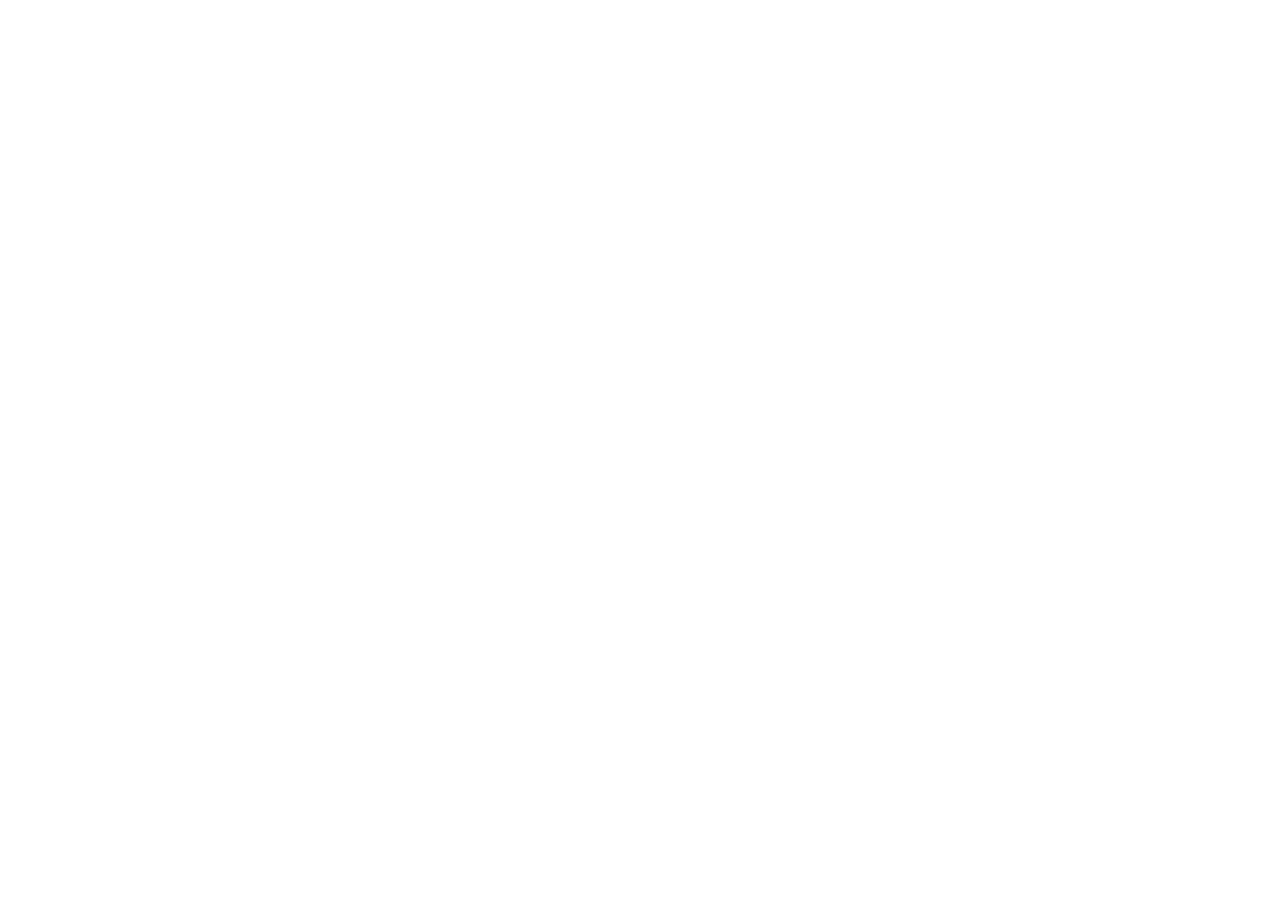
==== proyecto_final/index.html @ e1c18ceb "Se agregan archivos de estructura base" ====
<!DOCTYPE html>
<html lang="en">
<head>
    <meta charset="UTF-8">
    <meta http-equiv="X-UA-Compatible" content="IE=edge">
    <meta name="viewport" content="width=device-width, initial-scale=1.0">
    <title>Ecommerce - Inicio</title>
    <link rel="preconnect" href="https://fonts.googleapis.com">
    <link rel="preconnect" href="https://fonts.gstatic.com" crossorigin>
</head>
<body>
</body>
</html>
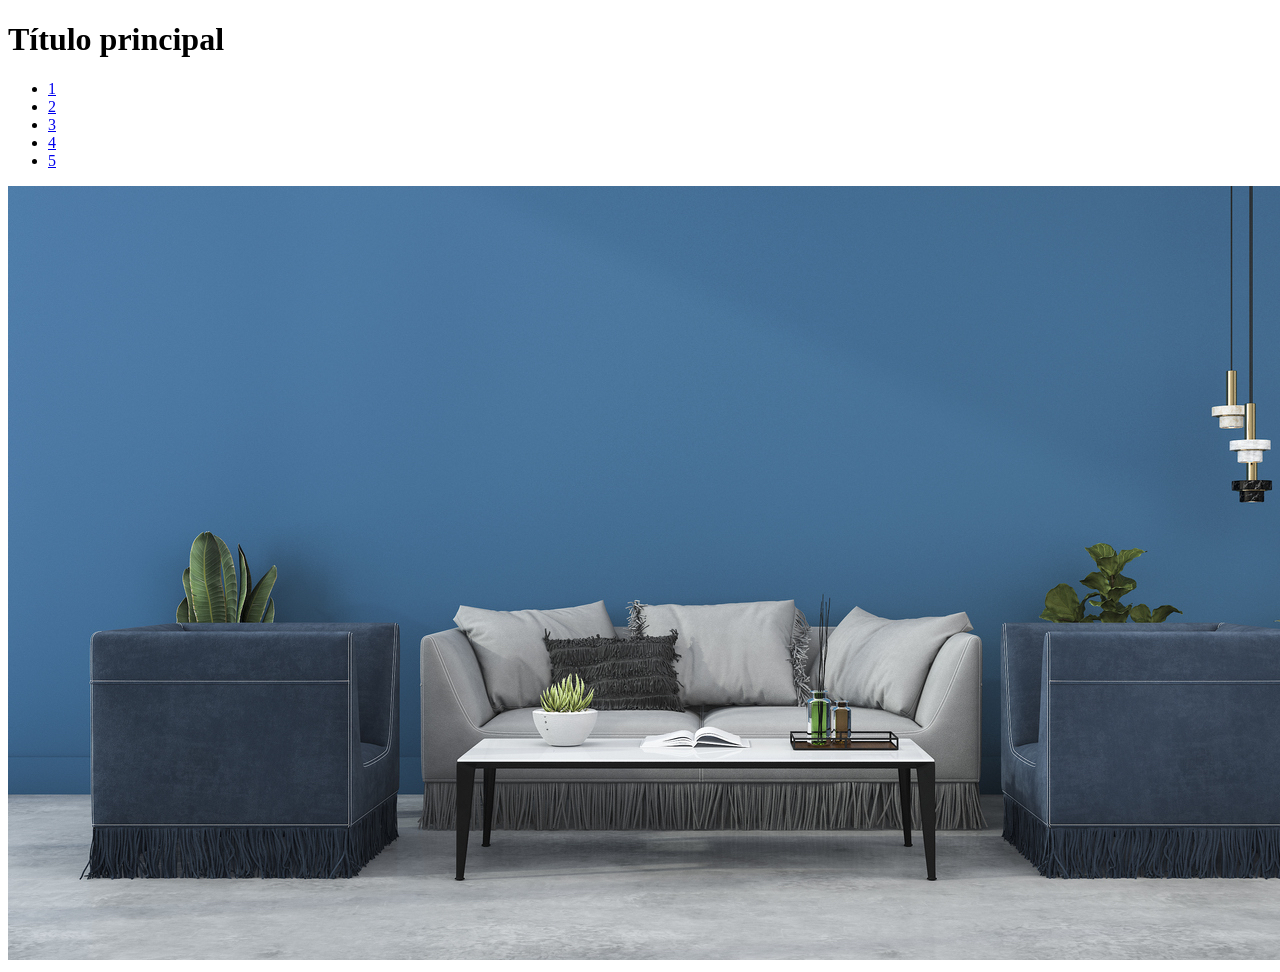
==== commit 852883ee: "Primeras secciones del HTML" ====
--- a/proyecto_final/index.html
+++ b/proyecto_final/index.html
@@ -1,13 +1,30 @@
 <!DOCTYPE html>
 <html lang="en">
-<head>
-    <meta charset="UTF-8">
-    <meta http-equiv="X-UA-Compatible" content="IE=edge">
-    <meta name="viewport" content="width=device-width, initial-scale=1.0">
-    <title>Ecommerce - Inicio</title>
-    <link rel="preconnect" href="https://fonts.googleapis.com">
-    <link rel="preconnect" href="https://fonts.gstatic.com" crossorigin>
-</head>
-<body>
-</body>
+    <head>
+        <meta charset="UTF-8">
+        <meta http-equiv="X-UA-Compatible" content="IE=edge">
+        <meta name="viewport" content="width=device-width, initial-scale=1.0">
+        <title>Ecommerce - Inicio</title>
+        <link rel="preconnect" href="https://fonts.googleapis.com">
+        <link rel="preconnect" href="https://fonts.gstatic.com" crossorigin>
+    </head>
+    <body>
+        <header>
+            <h1>Título principal</h1>
+        </header>
+
+        <nav>
+            <ul>
+                <li><a href="#">1</a></li>
+                <li><a href="#">2</a></li>
+                <li><a href="#">3</a></li>
+                <li><a href="#">4</a></li>
+                <li><a href="#">5</a></li>
+            </ul>
+        </nav>
+
+        <section>
+            <img src="images/principal.jpg" alt="Imagen principal">
+        </section>
+    </body>
 </html>
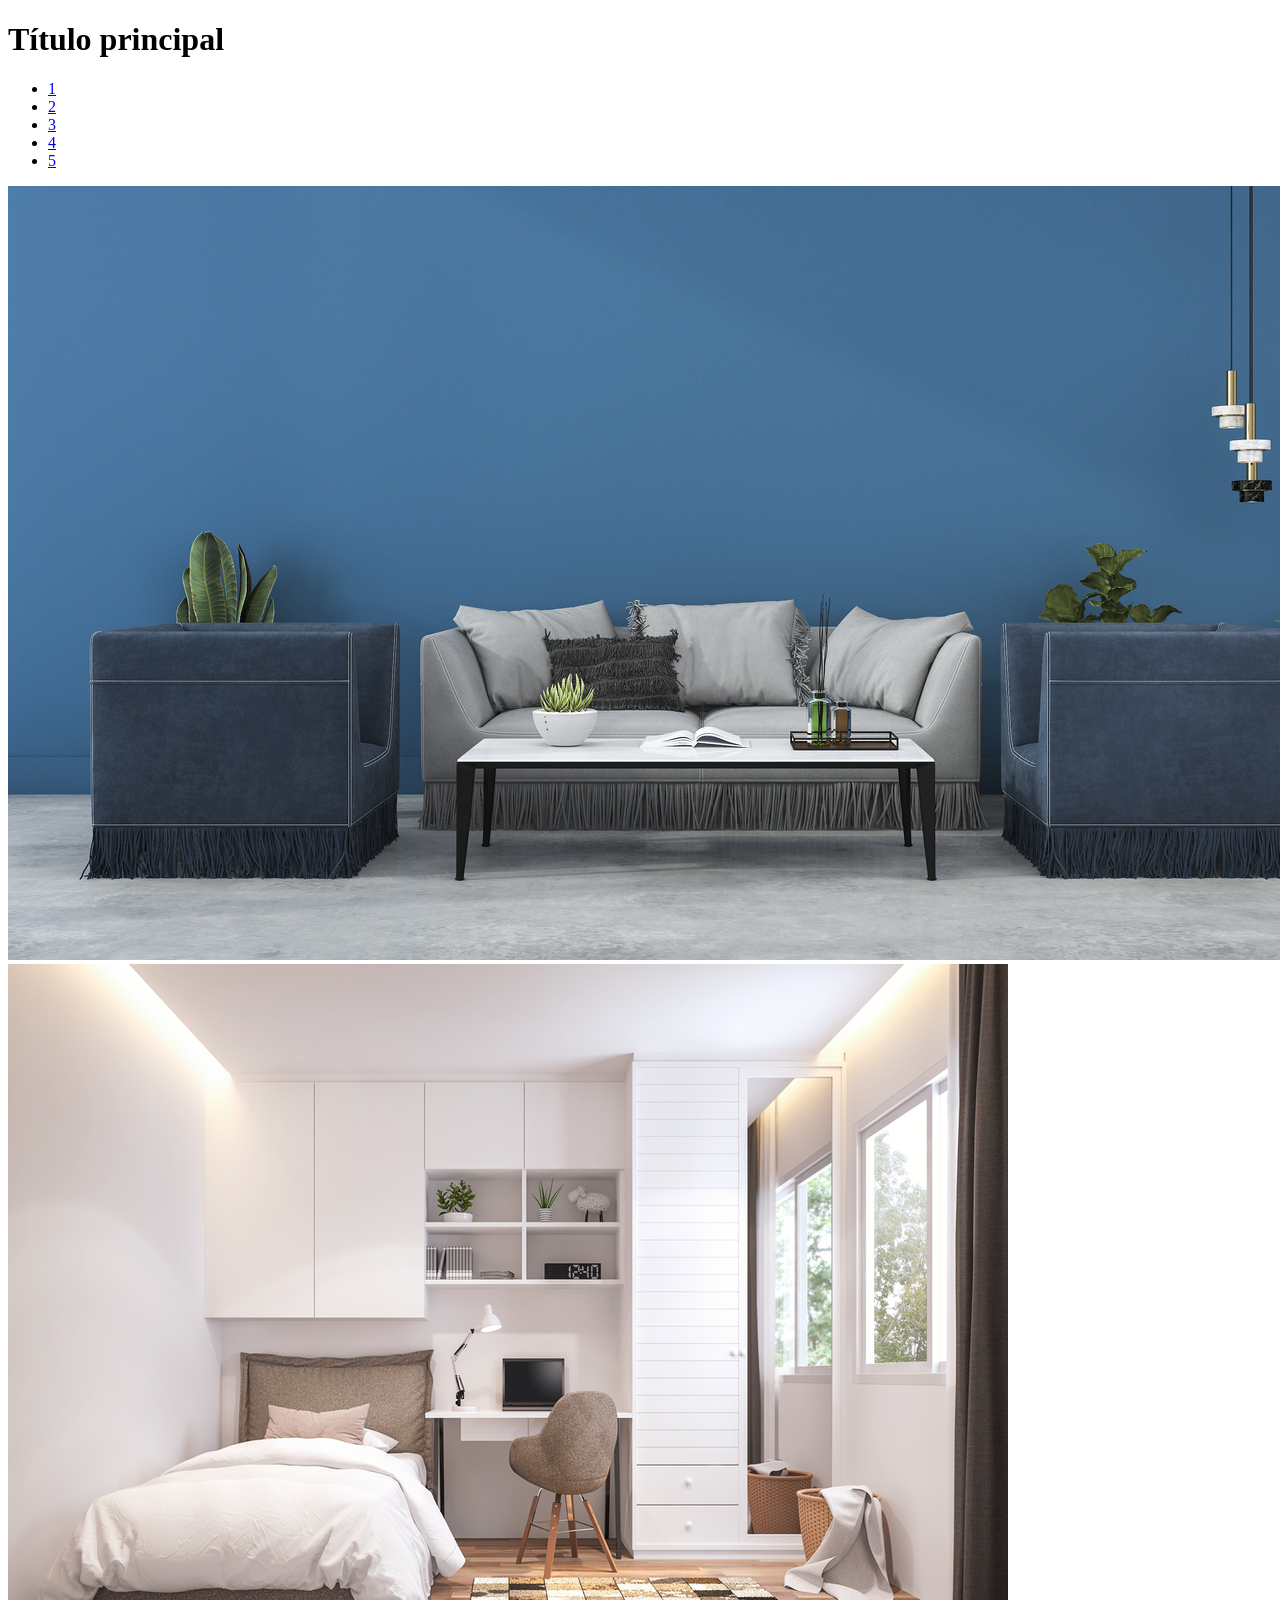
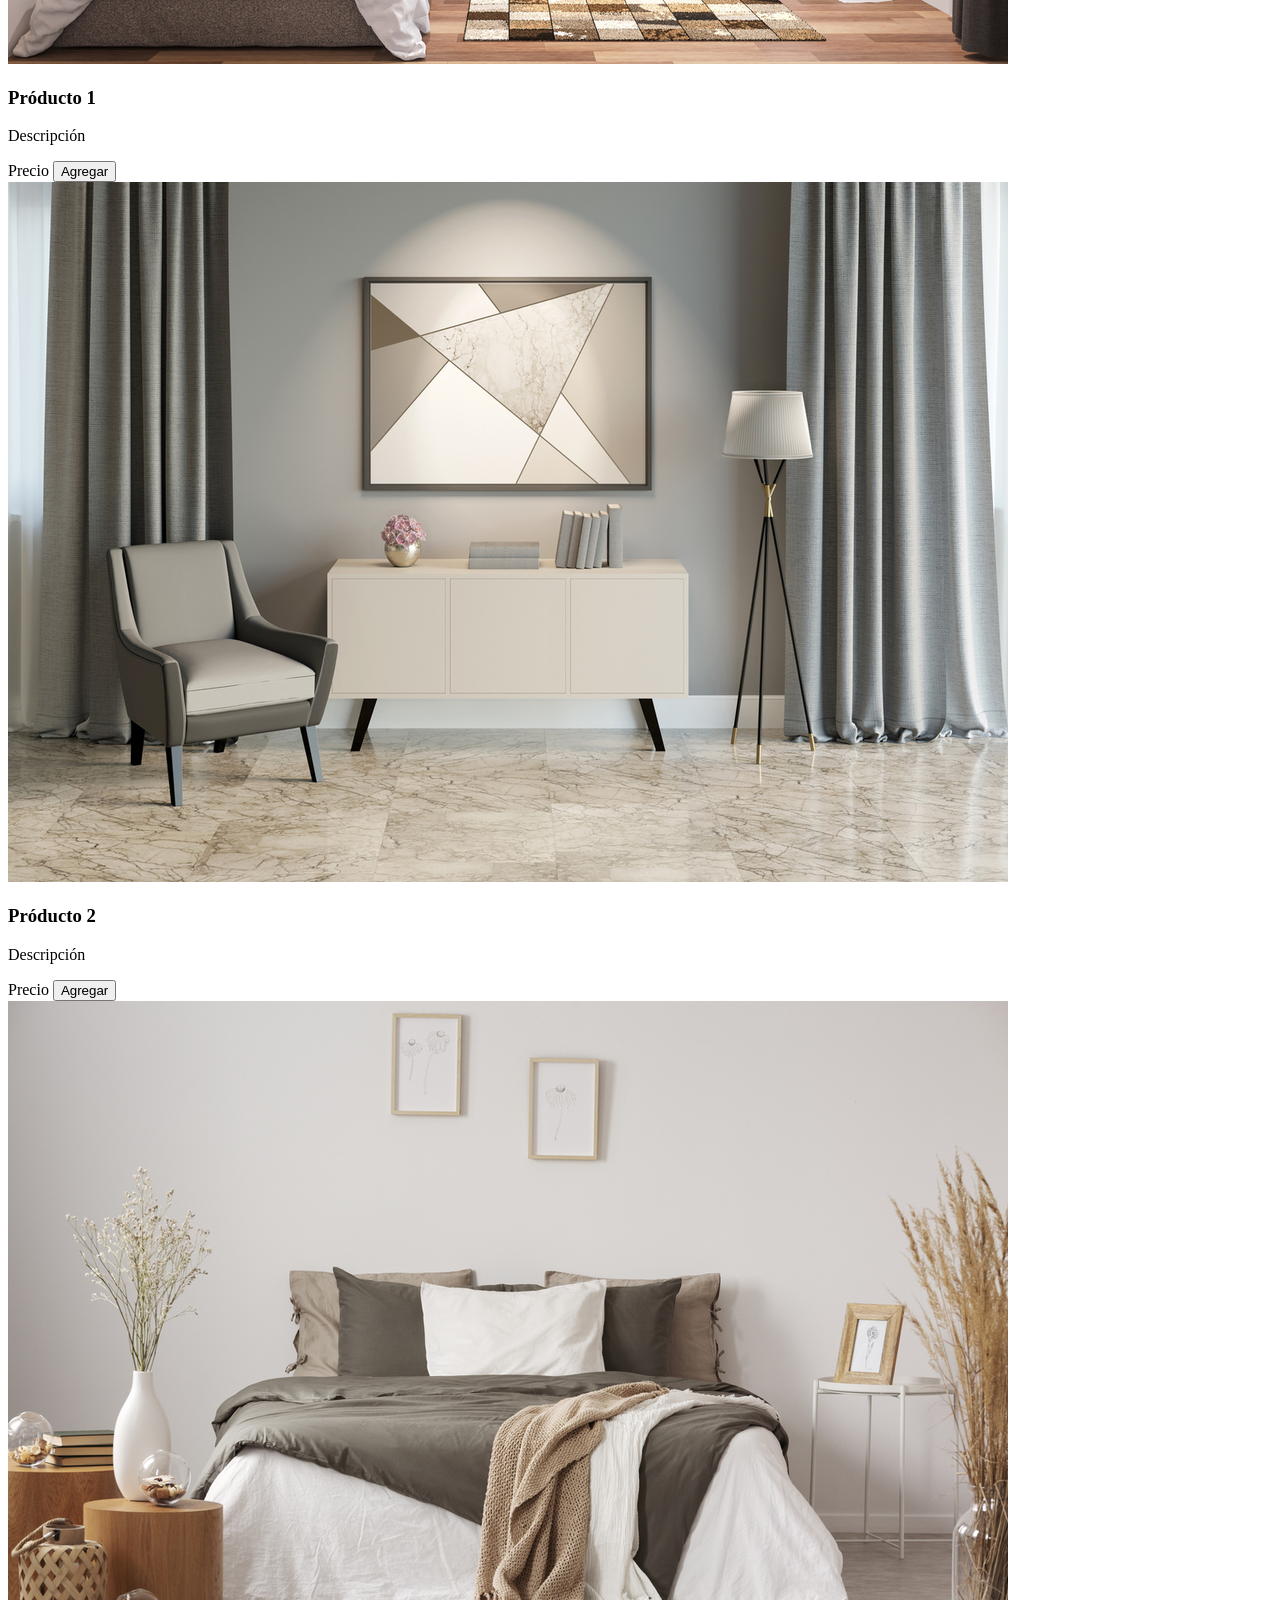
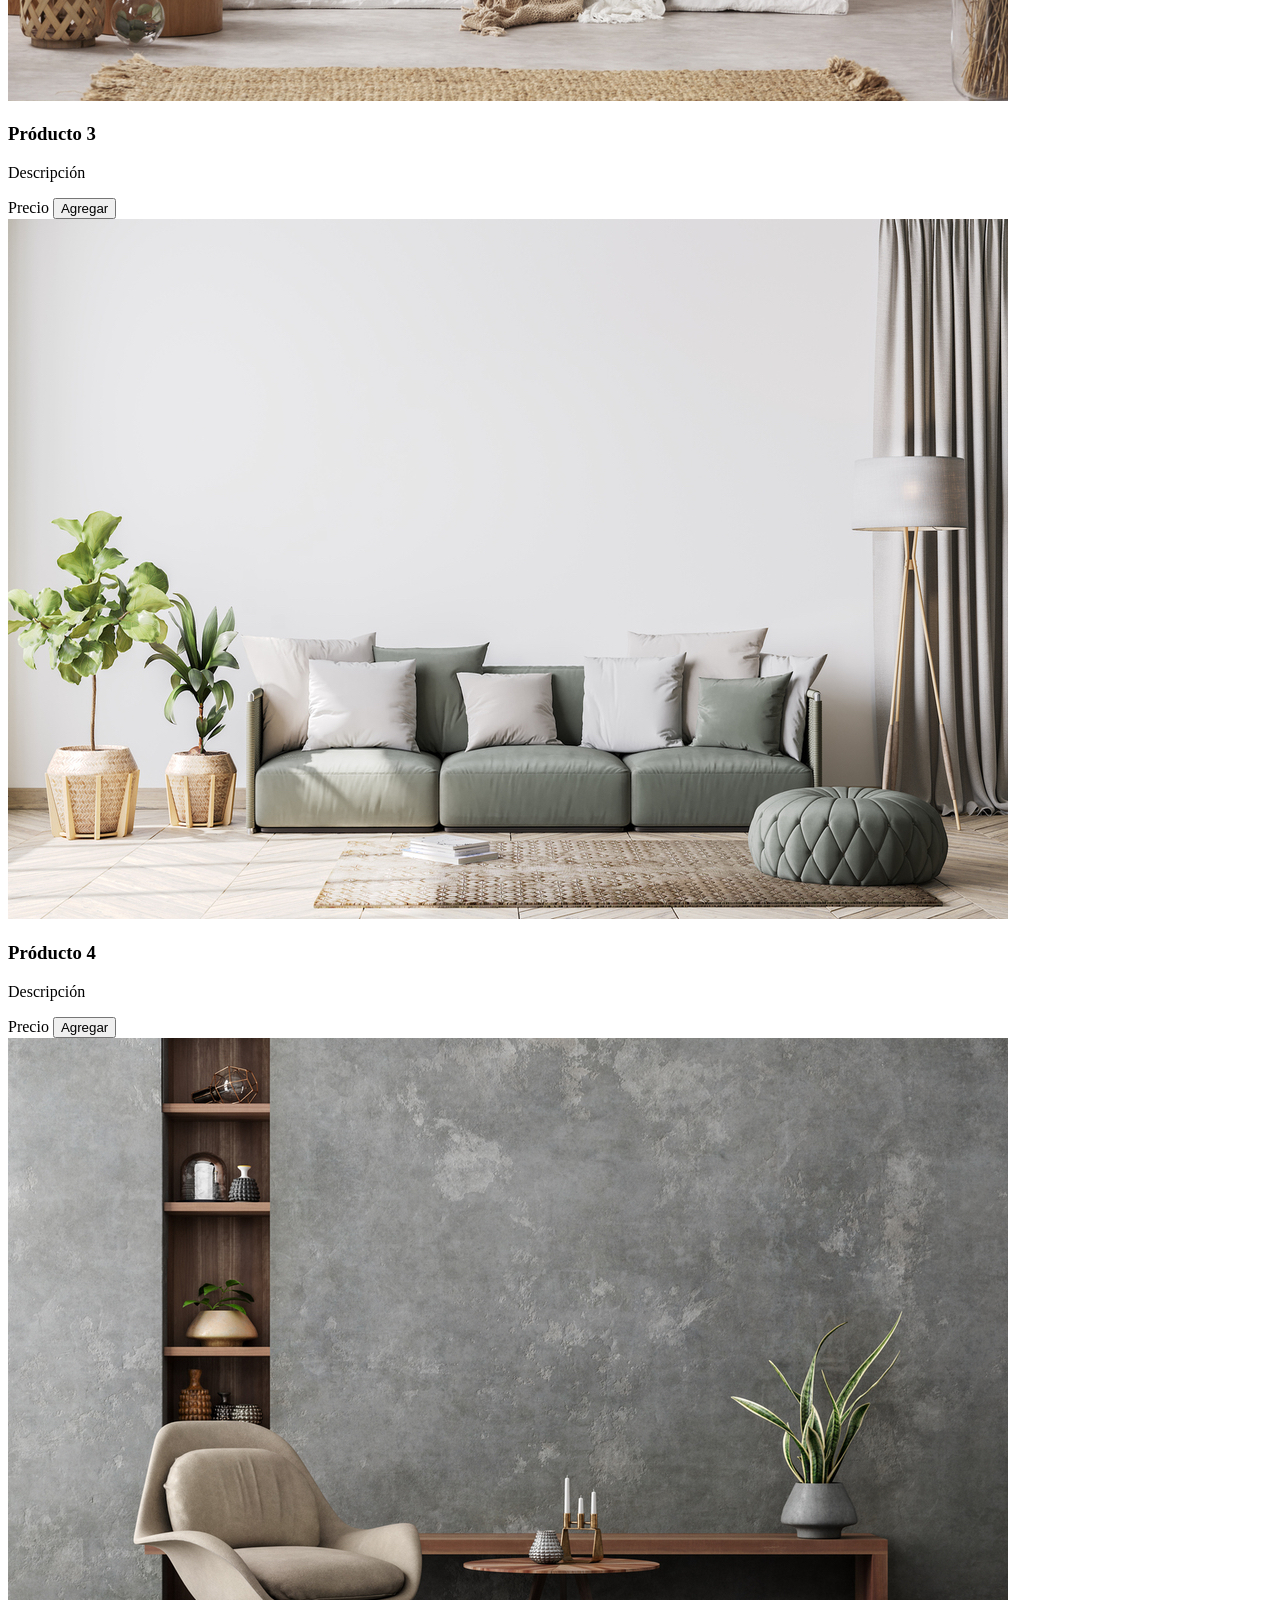
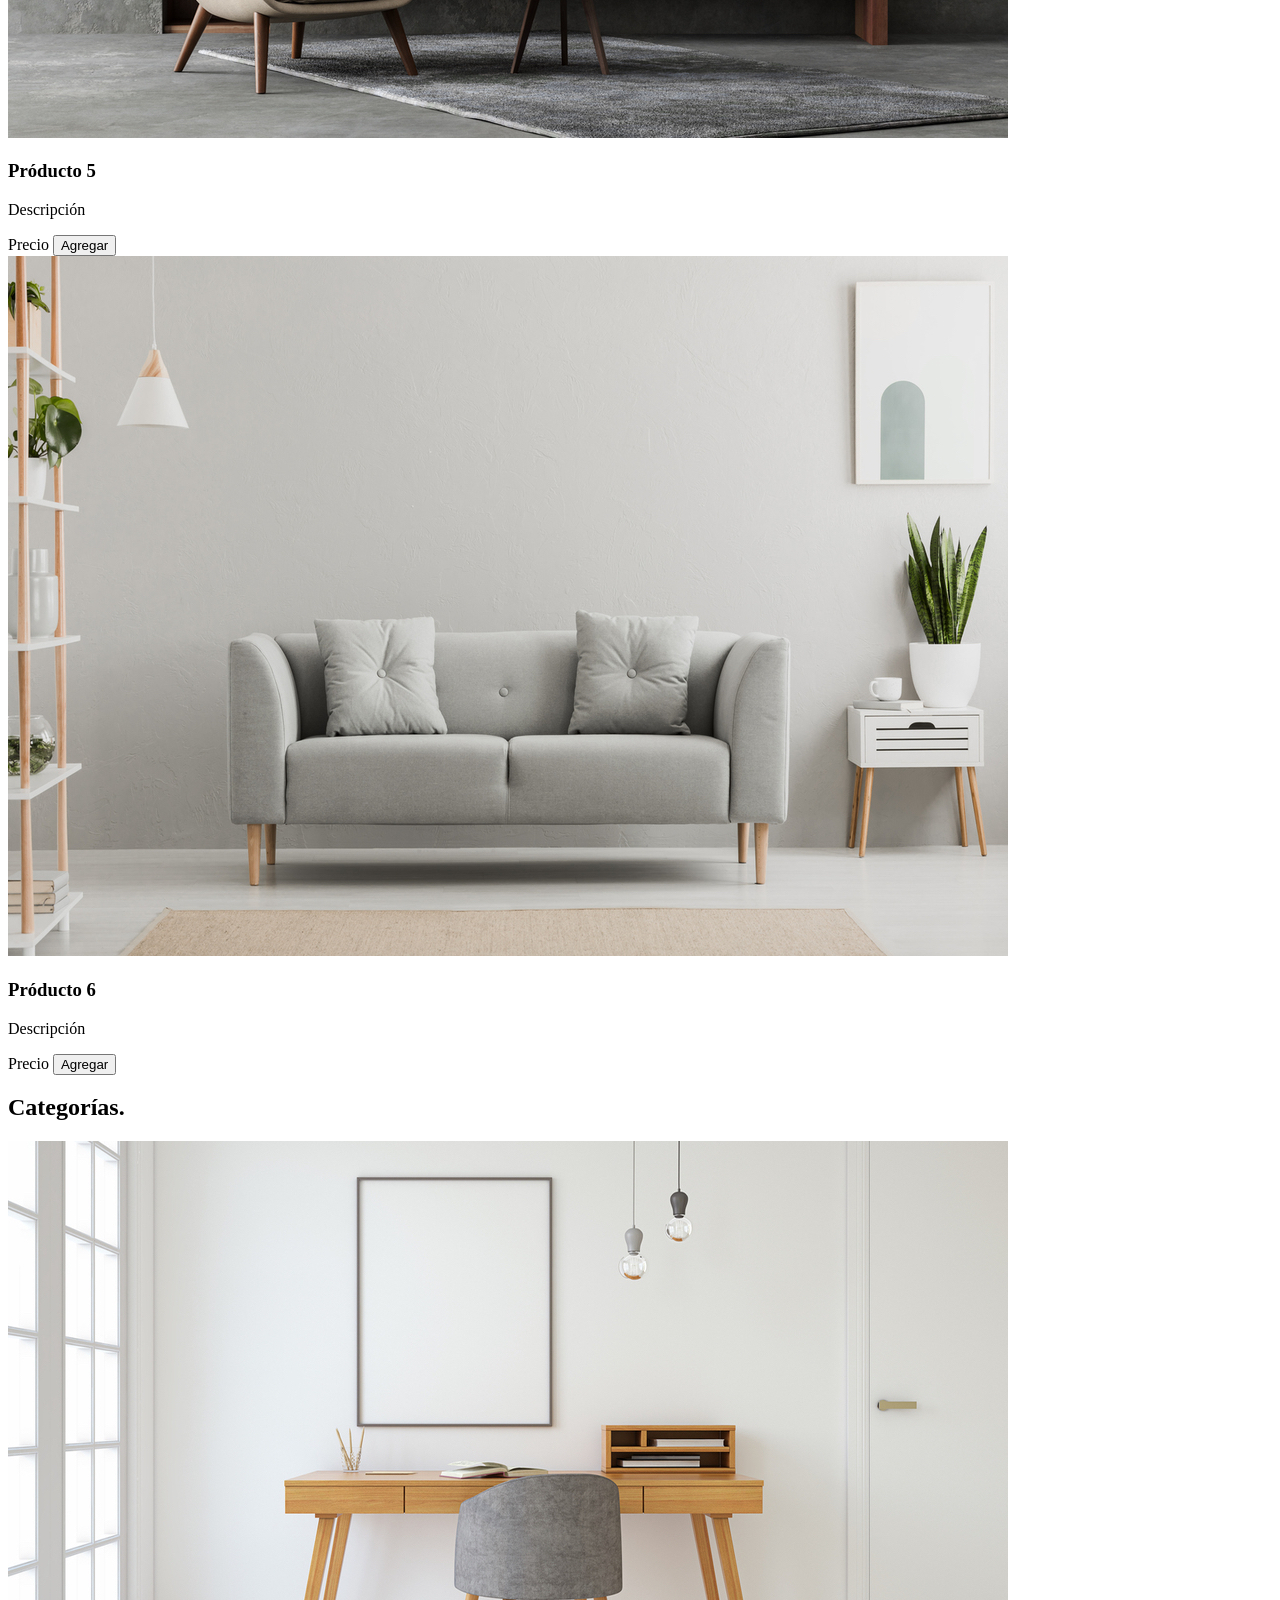
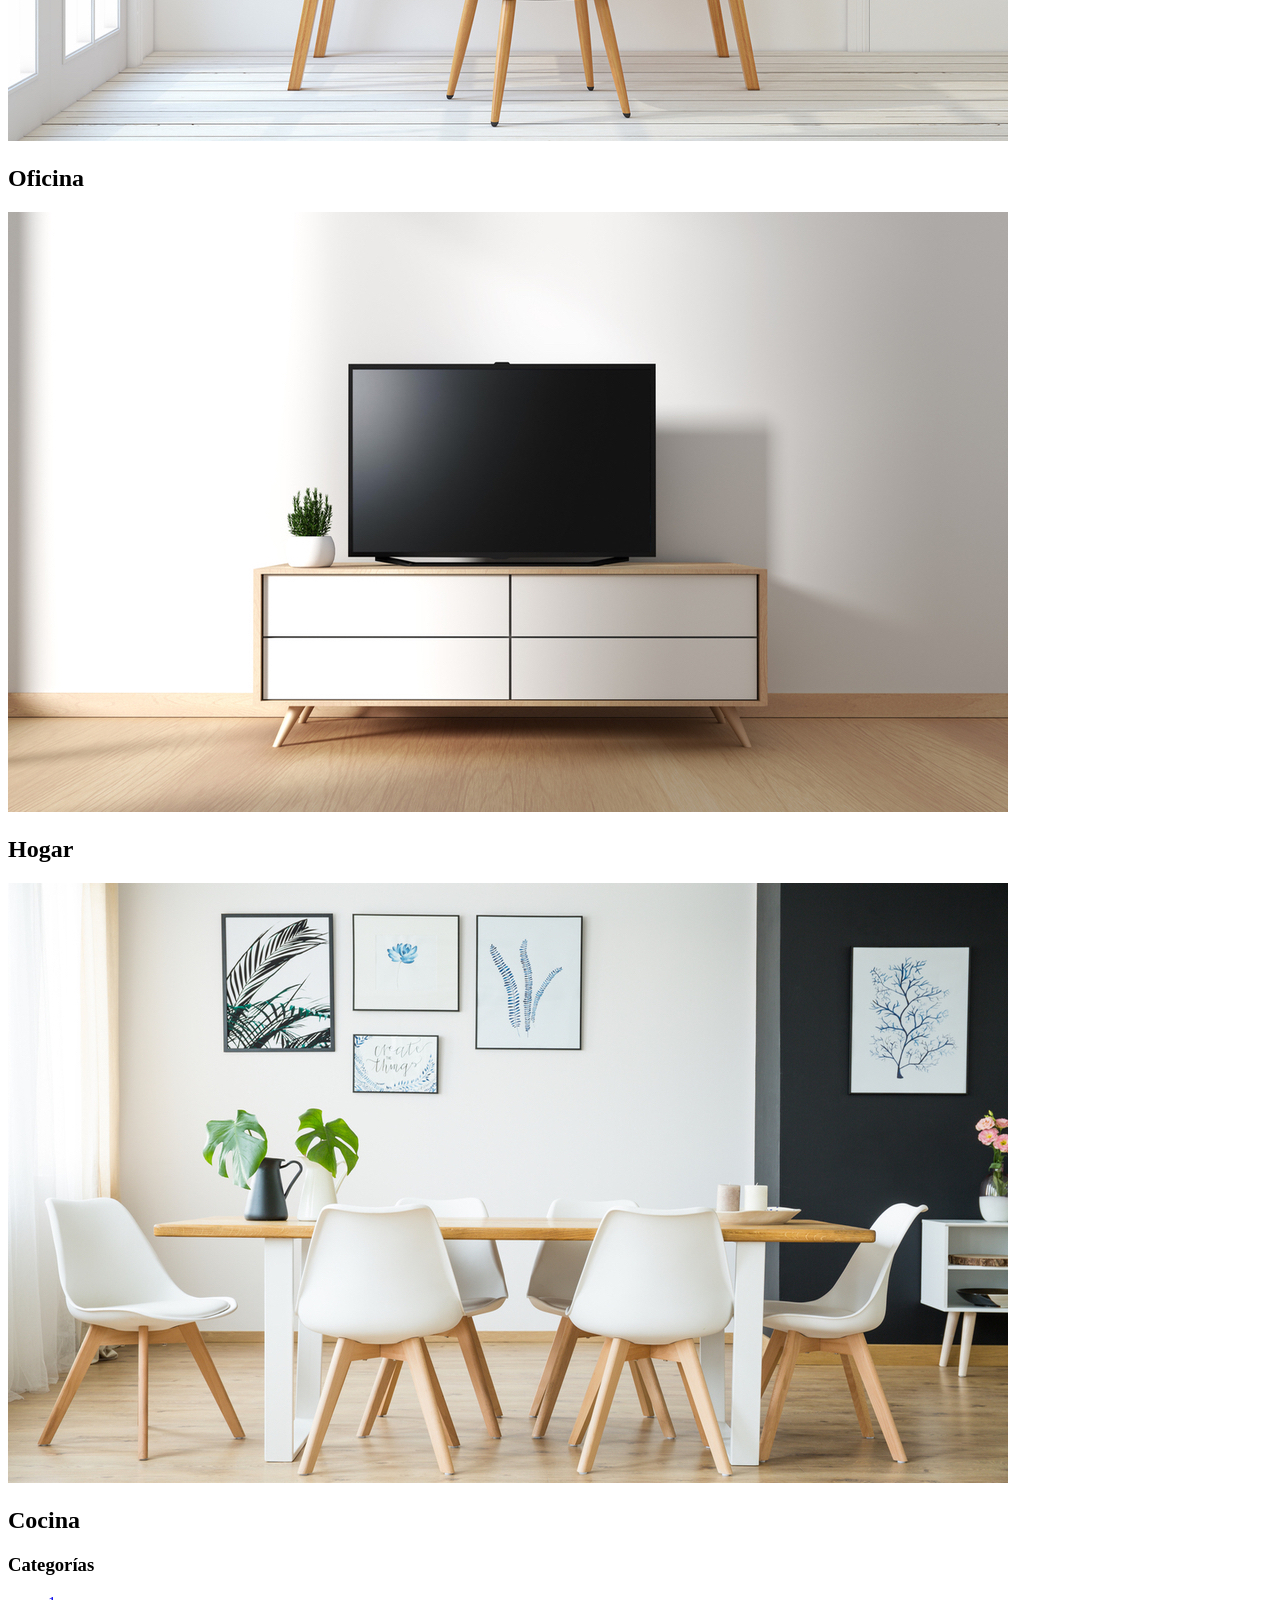
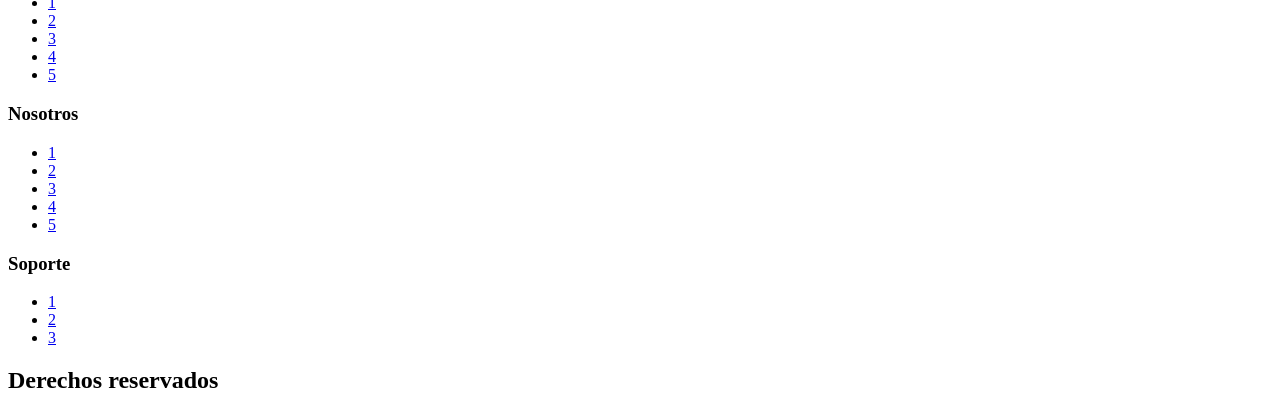
==== commit 43908cc2: "Se avanza con la estructura HTML del sitio, sin incluir copys ni links funcionales" ====
--- a/proyecto_final/index.html
+++ b/proyecto_final/index.html
@@ -1,30 +1,173 @@
-<!DOCTYPE html>
+<!doctype html>
 <html lang="en">
-    <head>
-        <meta charset="UTF-8">
-        <meta http-equiv="X-UA-Compatible" content="IE=edge">
-        <meta name="viewport" content="width=device-width, initial-scale=1.0">
-        <title>Ecommerce - Inicio</title>
-        <link rel="preconnect" href="https://fonts.googleapis.com">
-        <link rel="preconnect" href="https://fonts.gstatic.com" crossorigin>
-    </head>
-    <body>
-        <header>
-            <h1>Título principal</h1>
-        </header>
+  <head>
+    <meta charset="UTF-8" />
+    <meta http-equiv="X-UA-Compatible" content="IE=edge" />
+    <meta name="viewport" content="width=device-width, initial-scale=1.0" />
+    <title>Ecommerce - Inicio</title>
+    <link rel="preconnect" href="https://fonts.googleapis.com" />
+    <link rel="preconnect" href="https://fonts.gstatic.com" crossorigin />
 
-        <nav>
-            <ul>
-                <li><a href="#">1</a></li>
-                <li><a href="#">2</a></li>
-                <li><a href="#">3</a></li>
-                <li><a href="#">4</a></li>
-                <li><a href="#">5</a></li>
-            </ul>
-        </nav>
+    <link rel="stylesheet" href="css/app.css">
+  </head>
+  <body>
+    <header>
+      <h1>Título principal</h1>
+    </header>
 
+    <nav>
+      <ul>
+        <li><a href="#">1</a></li>
+        <li><a href="#">2</a></li>
+        <li><a href="#">3</a></li>
+        <li><a href="#">4</a></li>
+        <li><a href="#">5</a></li>
+      </ul>
+    </nav>
+
+    <section>
+      <img src="images/principal.jpg" alt="Imagen principal" />
+    </section>
+
+    <main>
+
+        <!--Primer producto-->
+
+      <section>
+        <article>
+          <div>
+            <img src="images/producto1.jpg" alt="Producto 1" />
+          </div>
+          <div>
+            <h3>Próducto 1</h3>
+            <p>Descripción</p>
+            <span>Precio</span>
+            <button>Agregar</button>
+          </div>
+        </article>
+      </section>
+
+      <!--Productos 2 y 3-->
+
+        <article>
+          <img src="images/producto2.jpg" alt="Producto 2" />
+          <div>
+            <h3>Próducto 2</h3>
+            <p>Descripción</p>
+            <span>Precio</span>
+            <button>Agregar</button>
+          </div>
+        </article>
+        <article>
+          <img src="images/producto3.jpg" alt="Producto 3" />
+          <div>
+            <h3>Próducto 3</h3>
+            <p>Descripción</p>
+            <span>Precio</span>
+            <button>Agregar</button>
+          </div>
+        </article>
+      </section>
+
+      <!--Productos 4, 5 y 6-->
+
+      <section>
+        <article>
+          <img src="images/producto4.jpg" alt="Producto 4" />
+          <div>
+            <h3>Próducto 4</h3>
+            <p>Descripción</p>
+            <span>Precio</span>
+            <button>Agregar</button>
+          </div>
+        </article>
+        <article>
+          <img src="images/producto5.jpg" alt="Producto 5" />
+          <div>
+            <h3>Próducto 5</h3>
+            <p>Descripción</p>
+            <span>Precio</span>
+            <button>Agregar</button>
+          </div>
+        </article>
+        <article>
+          <img src="images/producto6.jpg" alt="Producto 6" />
+          <div>
+            <h3>Próducto 6</h3>
+            <p>Descripción</p>
+            <span>Precio</span>
+            <button>Agregar</button>
+          </div>
+        </article>
+      </section>
+
+      <h2>Categorías.</h2>
+
+      <section>
+        <article>
+          <div>
+            <img src="images/categoria1.jpg" alt="Imagen Oficina" />
+            <h2>Oficina</h2>
+          </div>
+        </article>
+        <article>
+          <div>
+            <img src="images/categoria2.jpg" alt="Imagen Hogar"/>
+            <h2>Hogar</h2>
+          </div>
+        </article>
+        <article>
+          <div>
+            <img src="images/categoria3.jpg" alt="Imagen Cocina" />
+            <h2>Cocina</h2>
+          </div>
+        </article>
+      </section>
+    </main>
+
+    <footer>
         <section>
-            <img src="images/principal.jpg" alt="Imagen principal">
+
+            <article>
+                <h3>Categorías</h3>
+                <nav>
+                    <ul>
+                        <li><a href="#">1</a></li>
+                        <li><a href="#">2</a></li>
+                        <li><a href="#">3</a></li>
+                        <li><a href="#">4</a></li>
+                        <li><a href="#">5</a></li>
+                    </ul>
+                </nav>
+            </article>
+
+            <article>
+                <h3>Nosotros</h3>
+                <nav>
+                    <ul>
+                        <li><a href="#">1</a></li>
+                        <li><a href="#">2</a></li>
+                        <li><a href="#">3</a></li>
+                        <li><a href="#">4</a></li>
+                        <li><a href="#">5</a></li>
+                    </ul>
+                </nav>
+            </article>
+
+            <article>
+                <h3>Soporte</h3>
+                <nav>
+                    <ul>
+                        <li><a href="#">1</a></li>
+                        <li><a href="#">2</a></li>
+                        <li><a href="#">3</a></li>
+                    </ul>
+                </nav>
+            </article>
         </section>
-    </body>
-</html>+        <section>
+            <h2>Derechos reservados</h2>
+        </section>
+    </footer>
+  </body>
+</html>
--- a/proyecto_final/css/app.css
+++ b/proyecto_final/css/app.css
@@ -0,0 +1,7 @@
+/*reglas generales*/
+
+/*Media Query*/
+
+/** Reescribir colores */
+
+/** Productos */
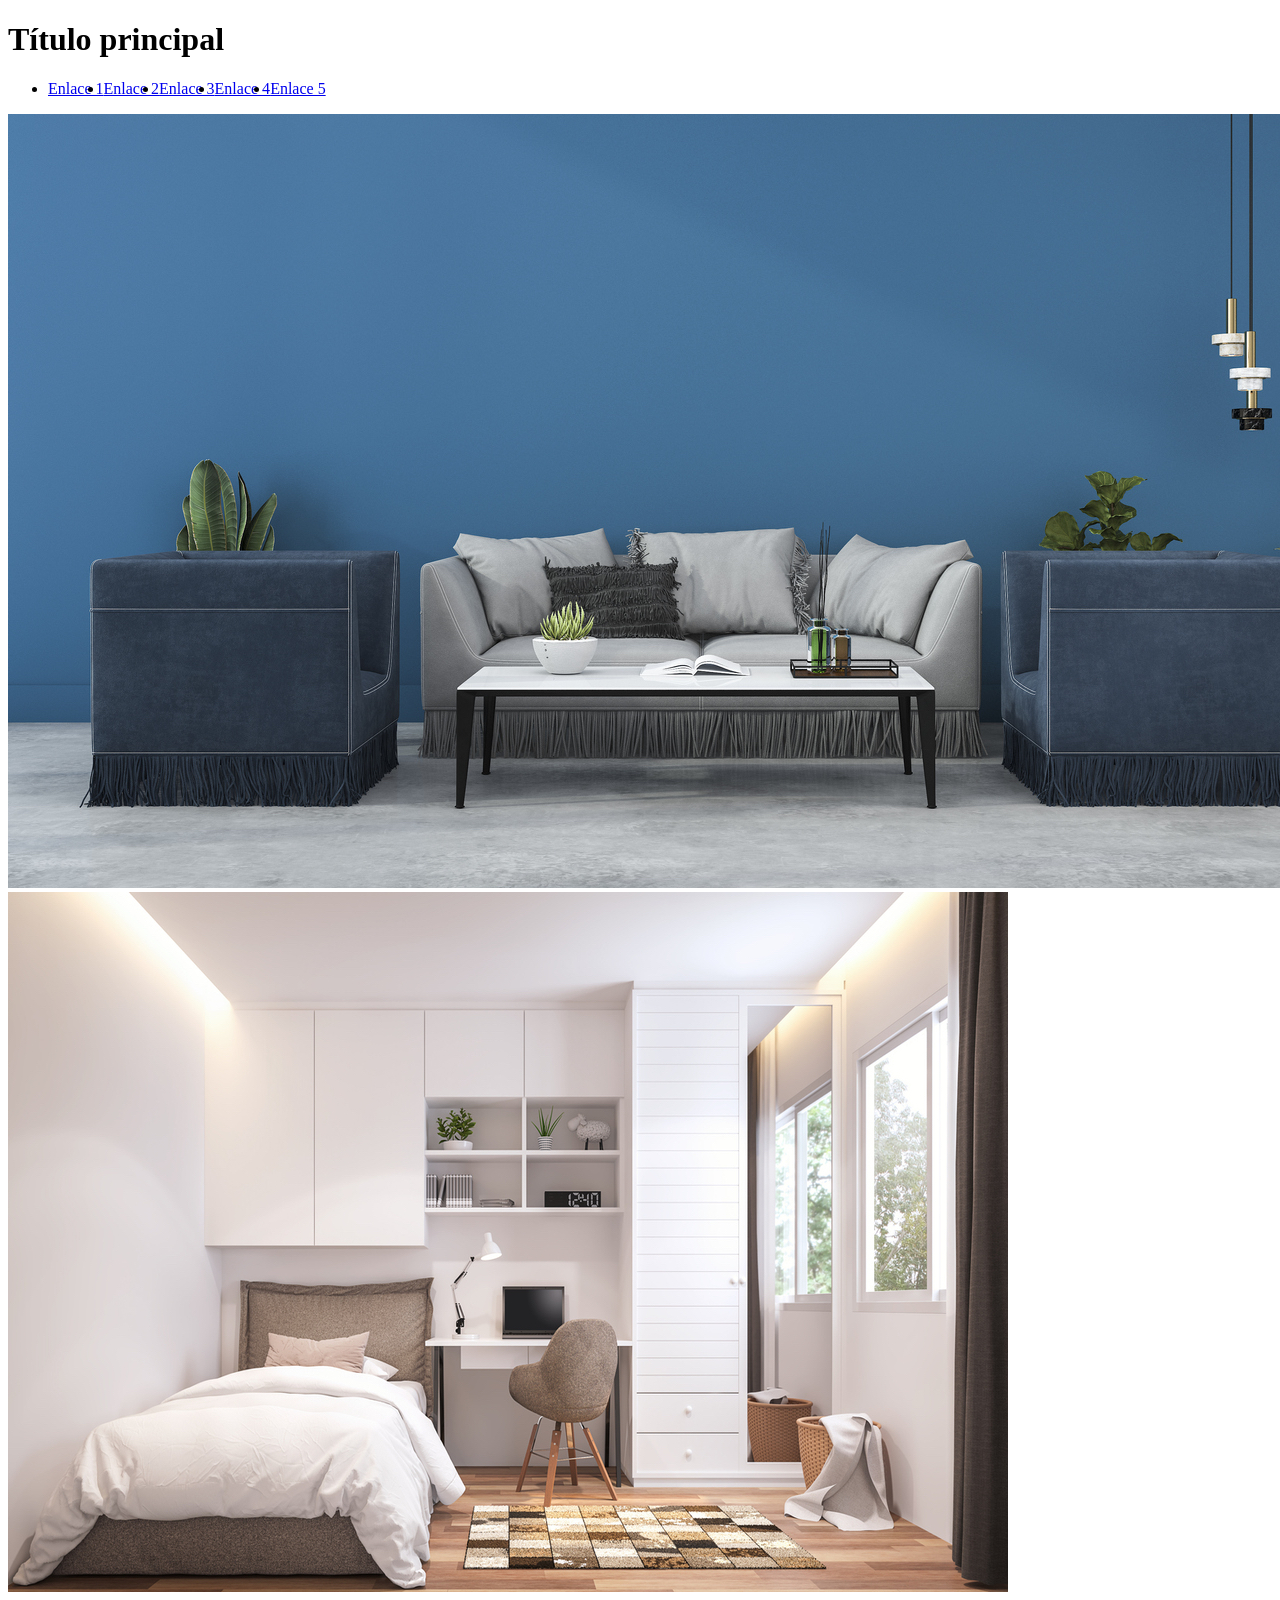
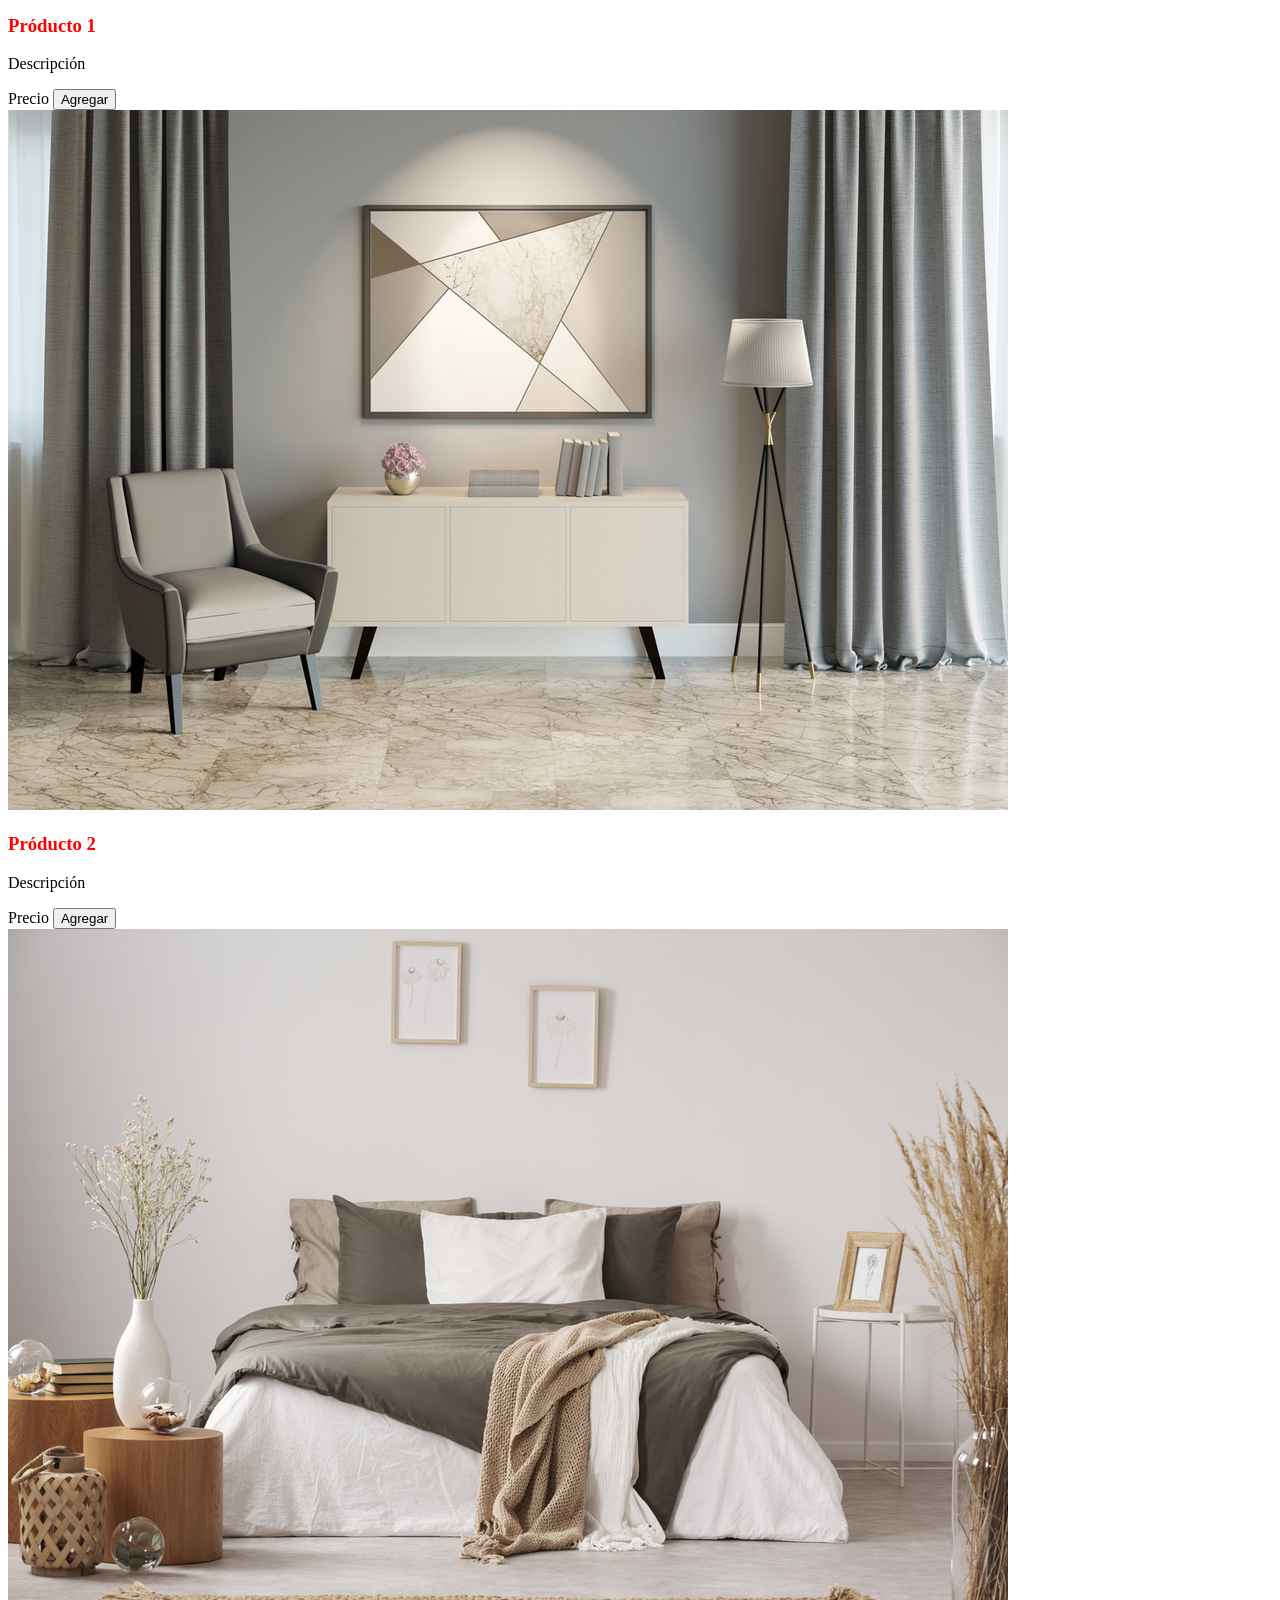
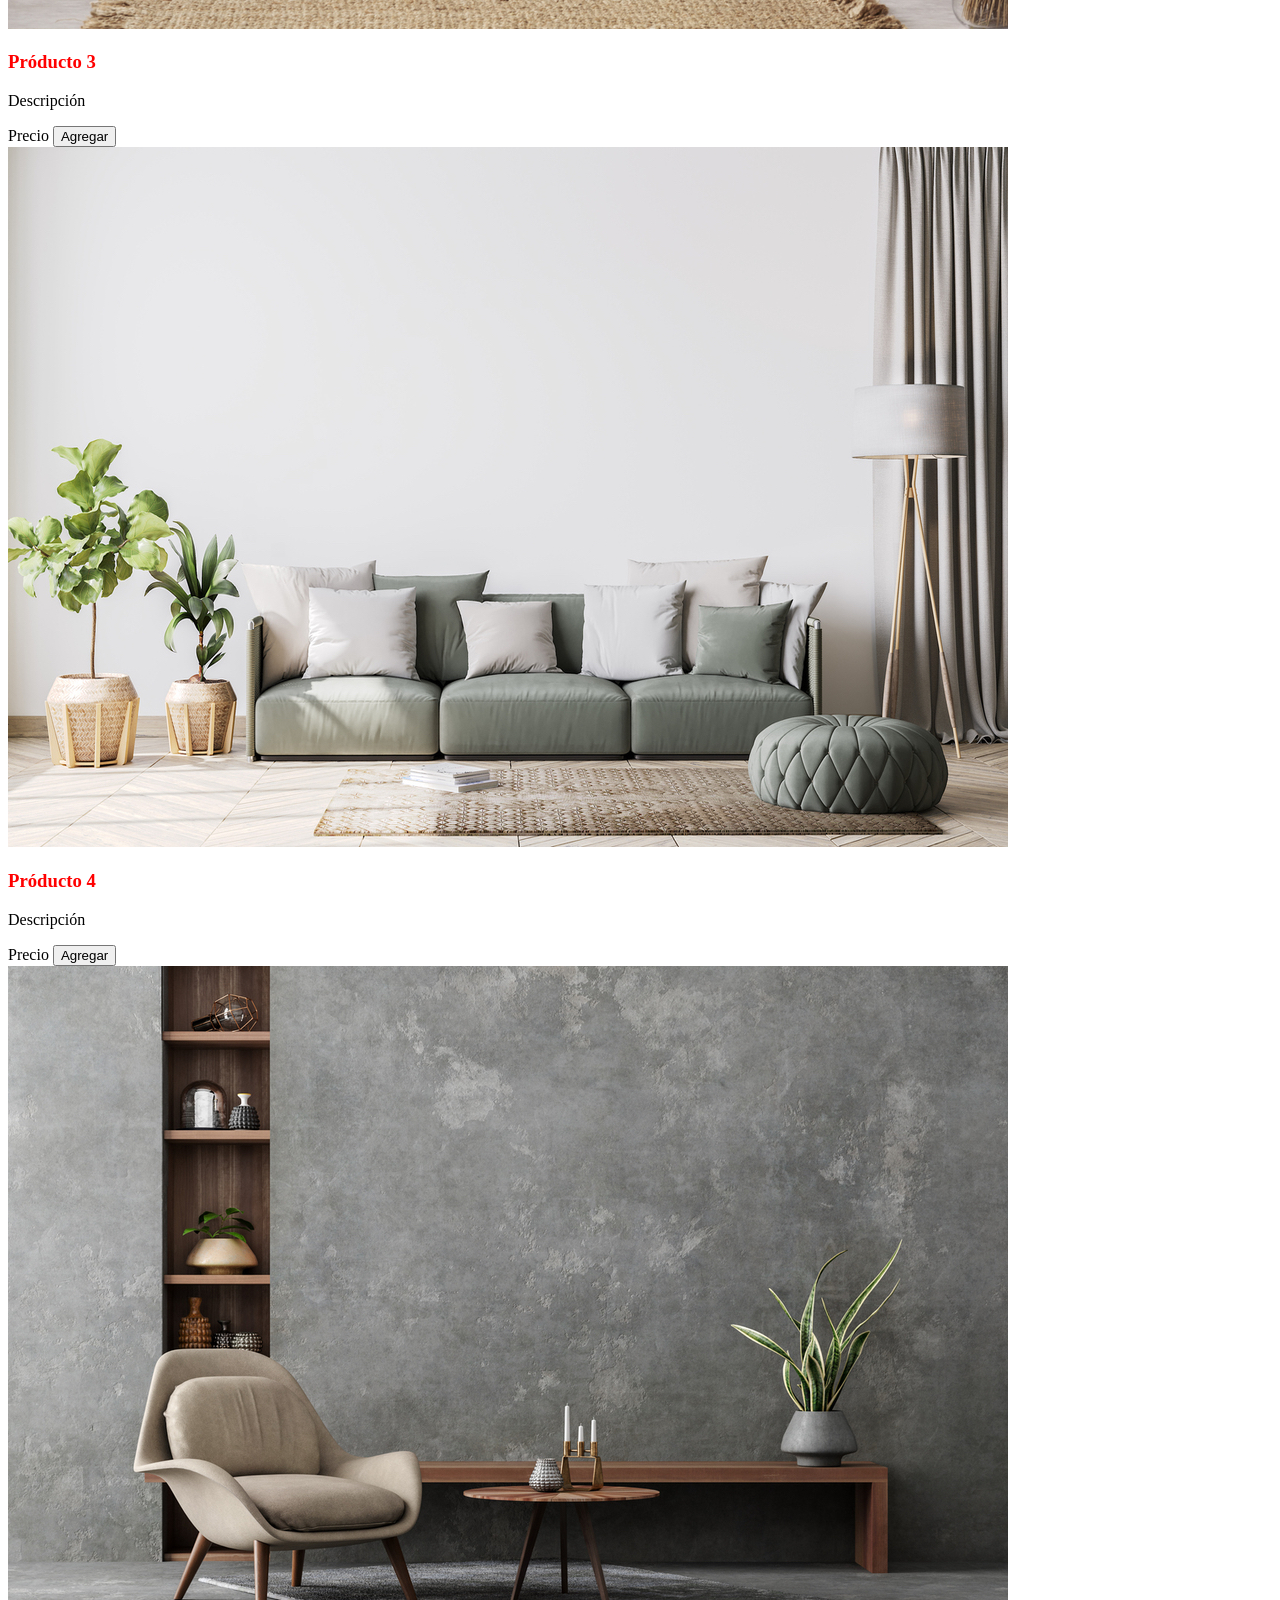
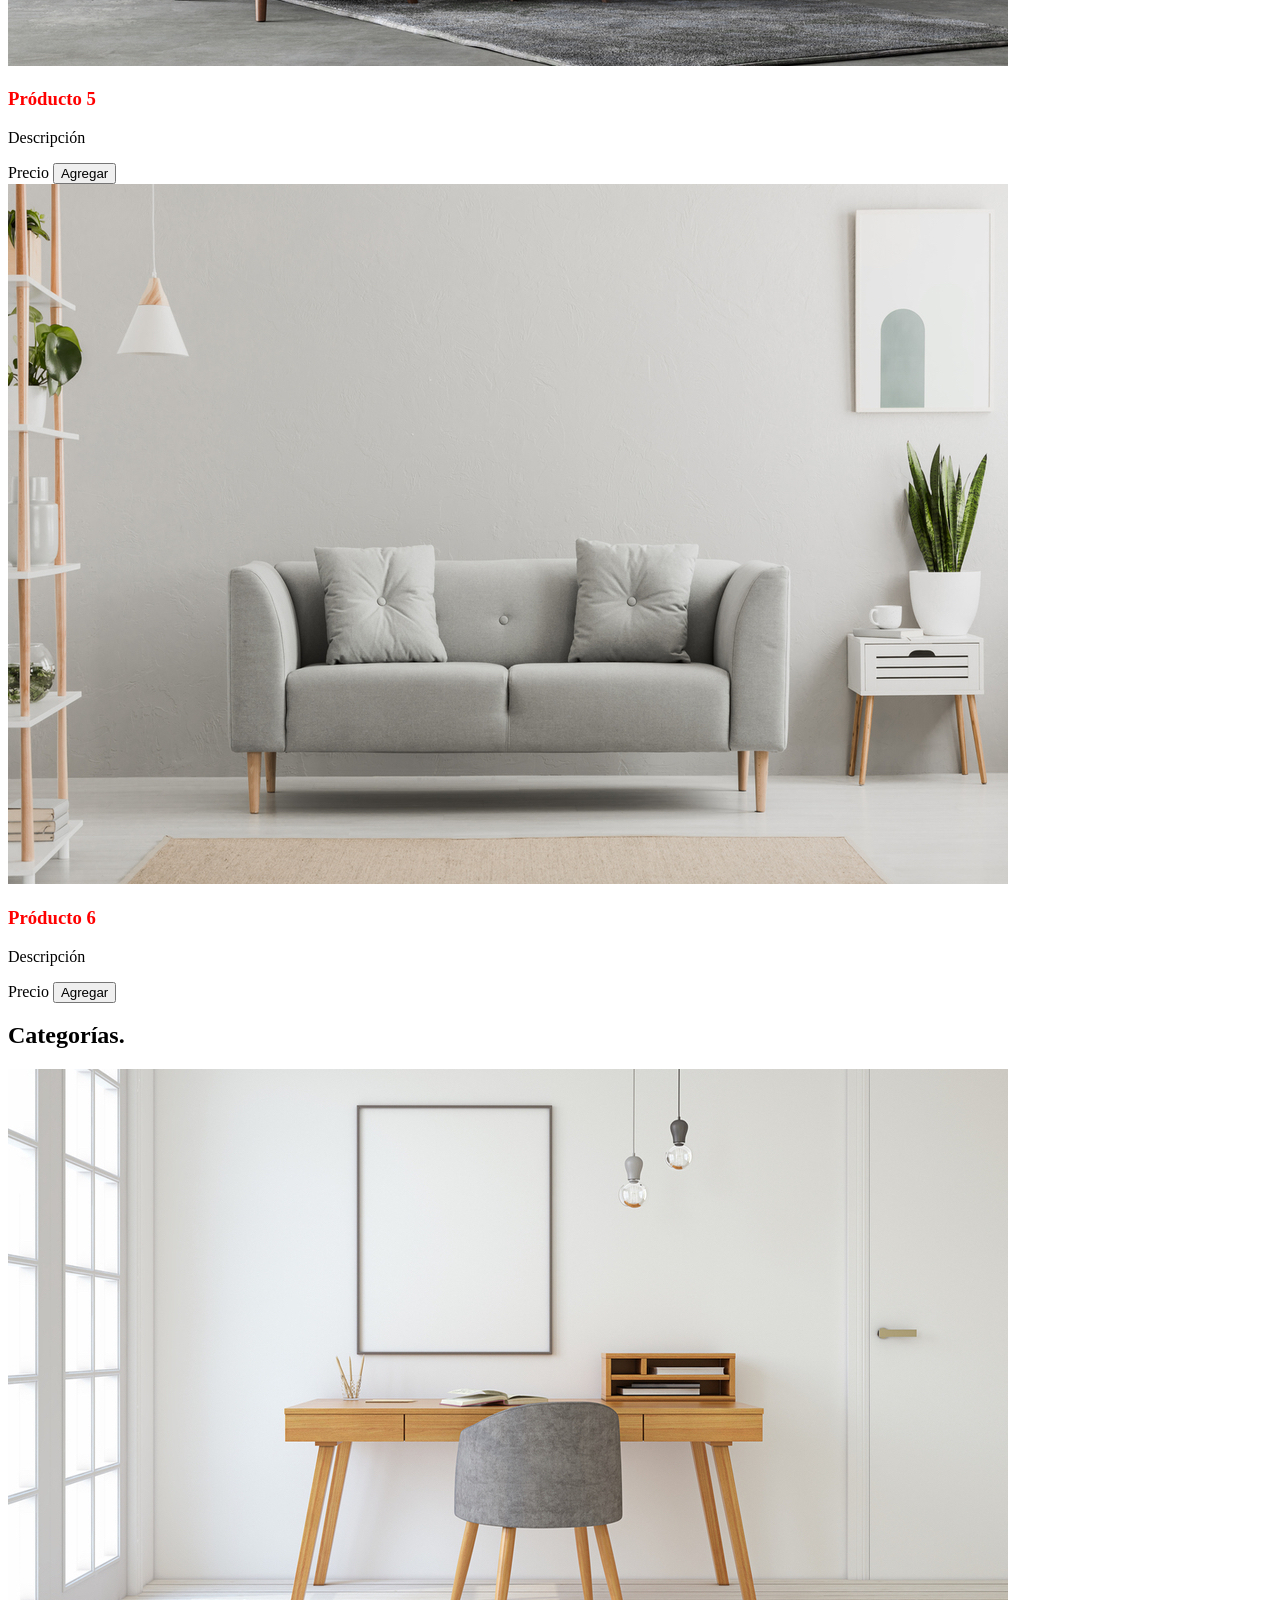
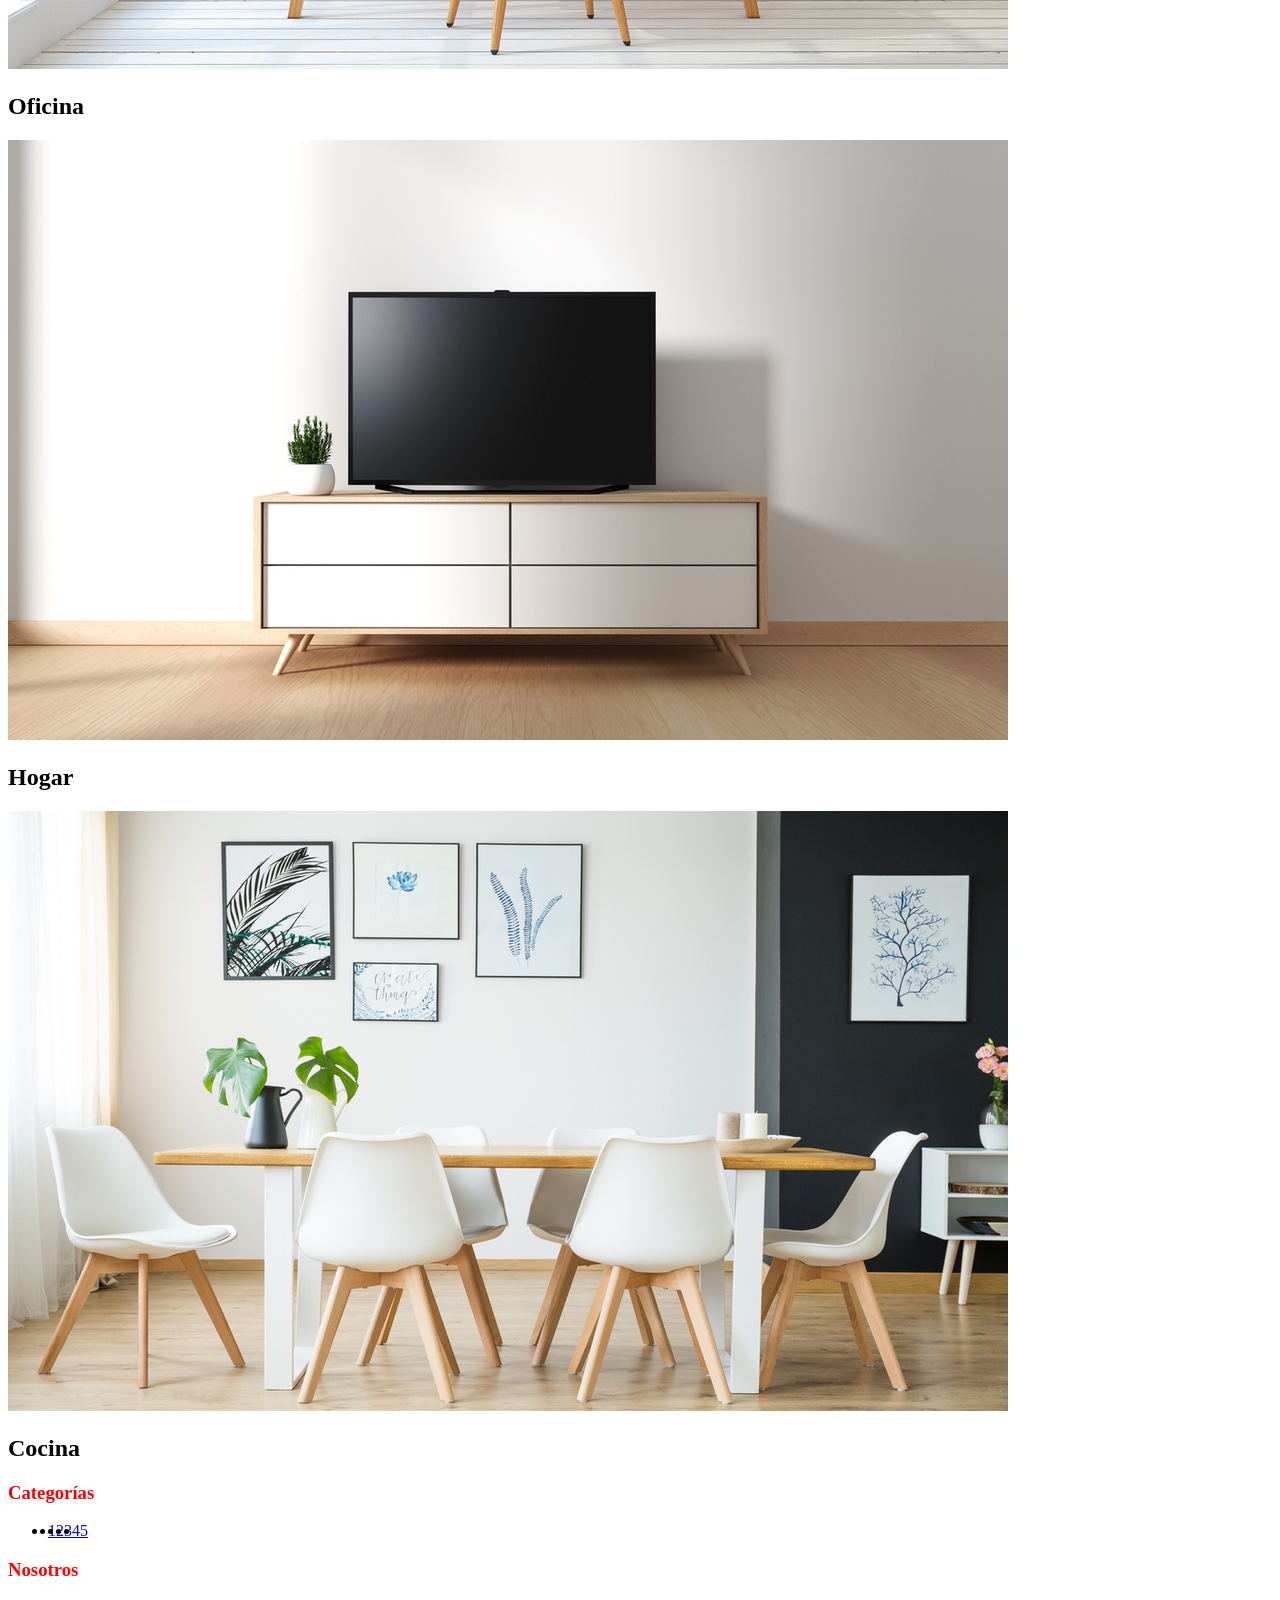
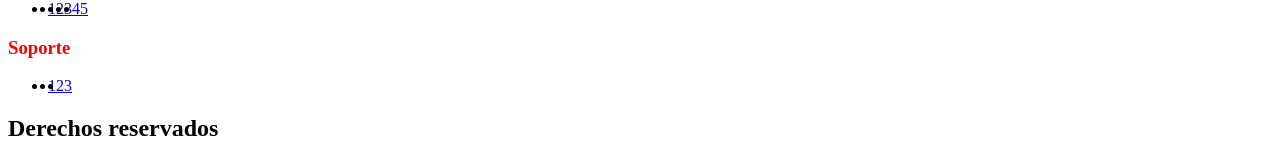
==== commit 942f42a2: "d" ====
--- a/proyecto_final/index.html
+++ b/proyecto_final/index.html
@@ -17,11 +17,11 @@
 
     <nav>
       <ul>
-        <li><a href="#">1</a></li>
-        <li><a href="#">2</a></li>
-        <li><a href="#">3</a></li>
-        <li><a href="#">4</a></li>
-        <li><a href="#">5</a></li>
+        <li><a href="#">Enlace 1</a></li>
+        <li><a href="#">Enlace 2</a></li>
+        <li><a href="#">Enlace 3</a></li>
+        <li><a href="#">Enlace 4</a></li>
+        <li><a href="#">Enlace 5</a></li>
       </ul>
     </nav>
 
--- a/proyecto_final/css/app.css
+++ b/proyecto_final/css/app.css
@@ -5,3 +5,11 @@
 /** Reescribir colores */
 
 /** Productos */
+
+h3 {
+  color: red;
+}
+
+nav ul {
+  display: flex;
+}
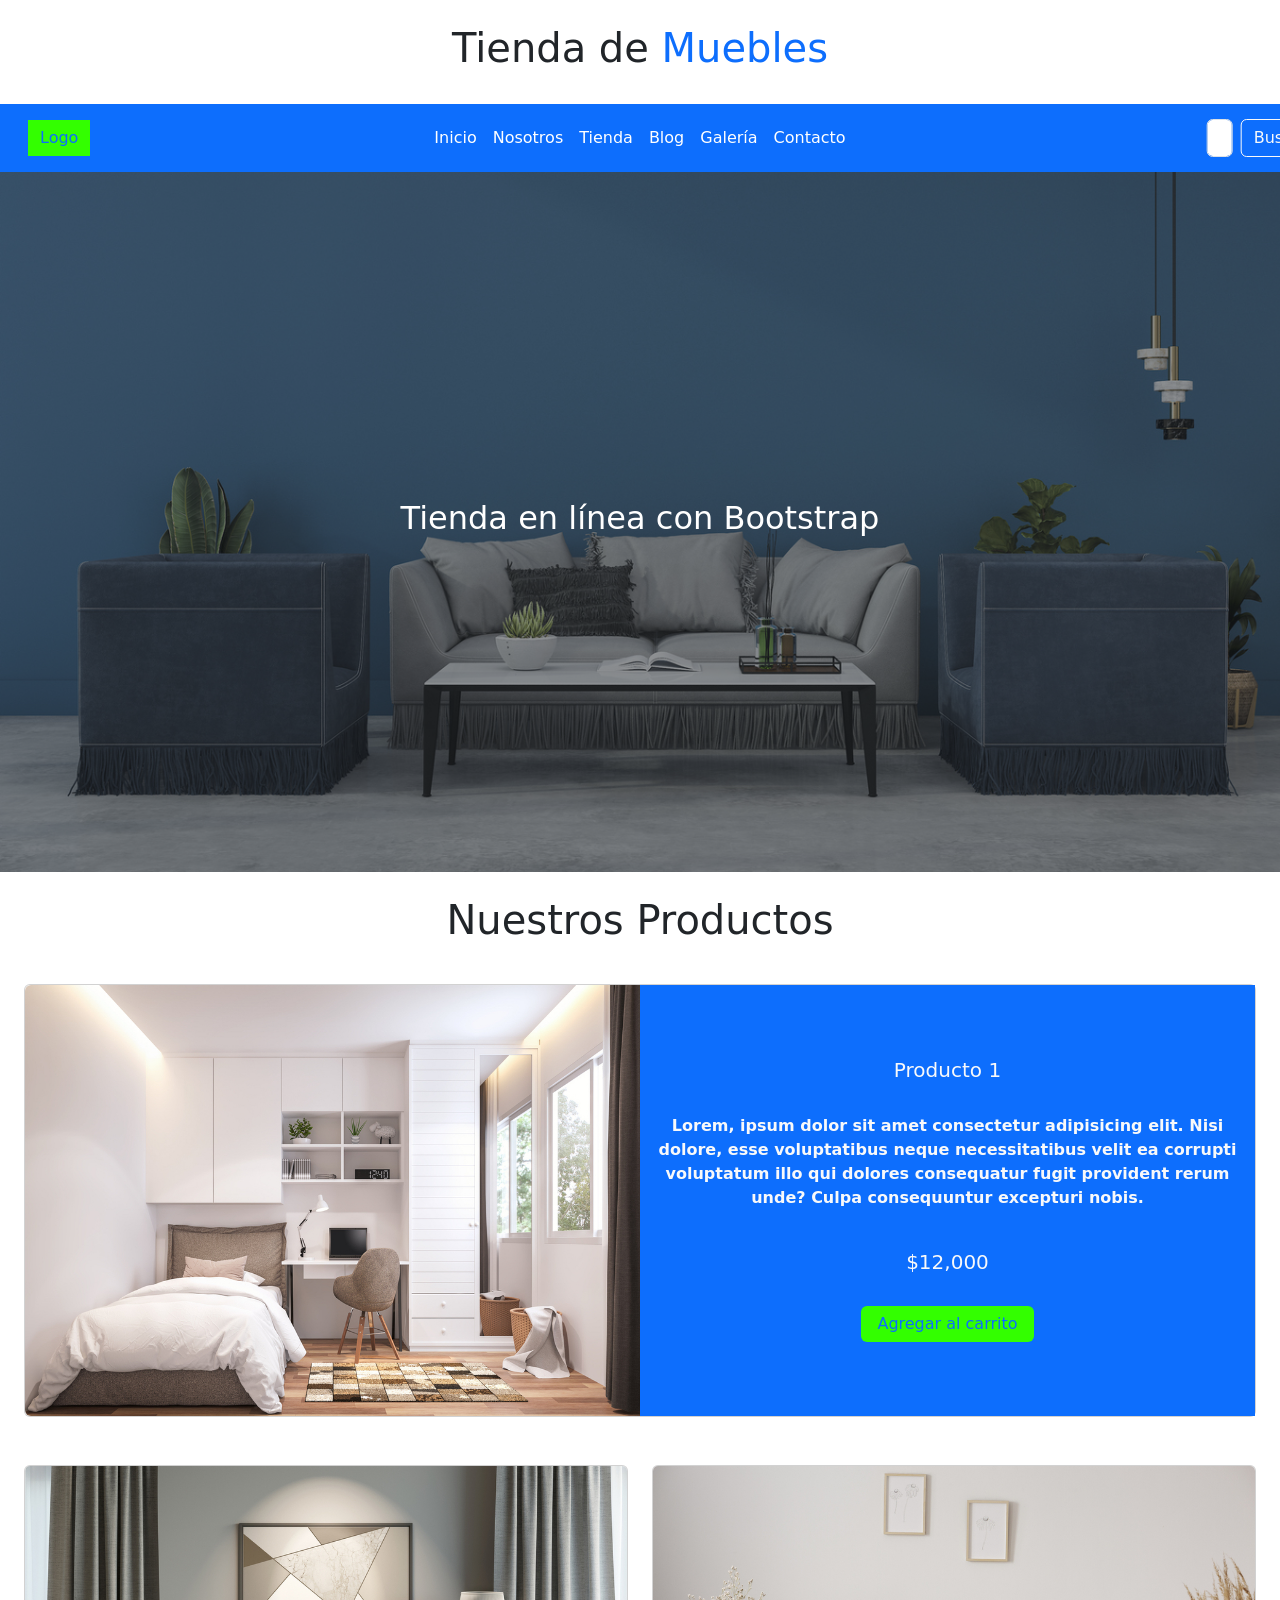
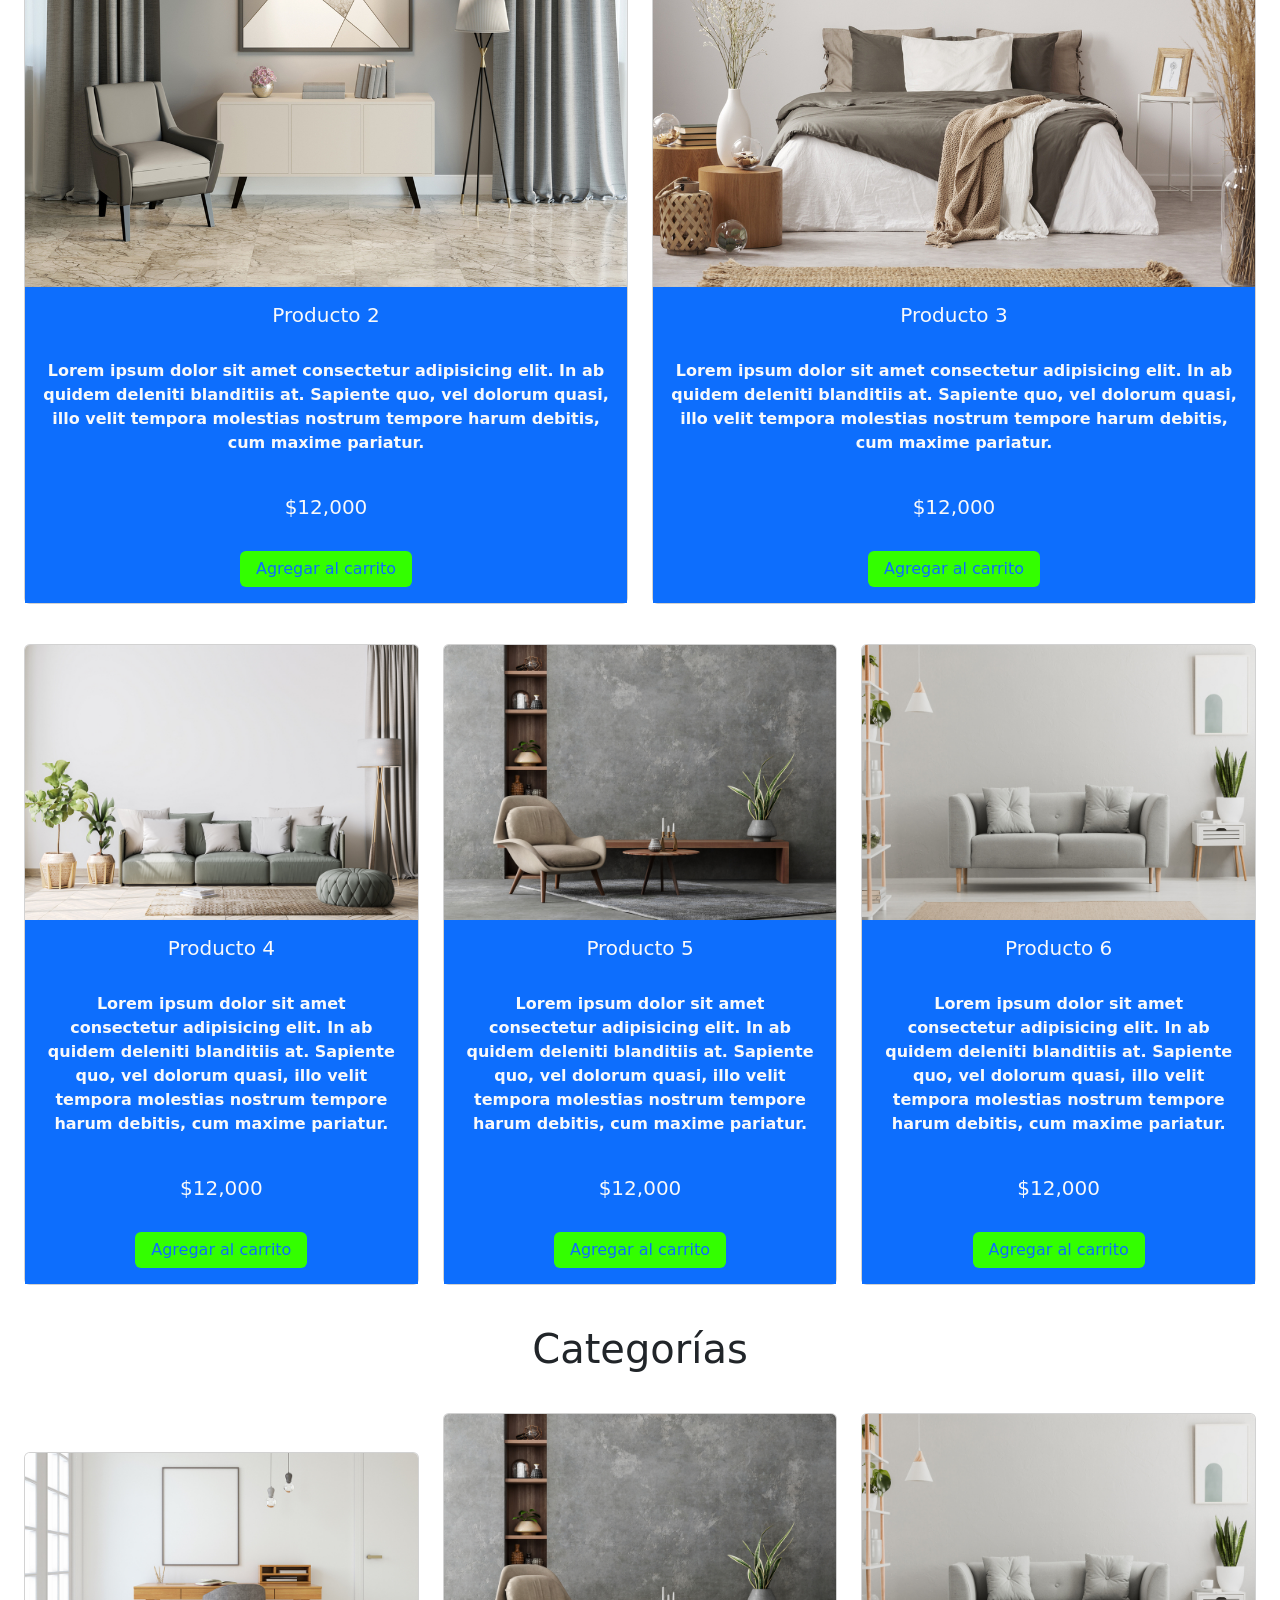
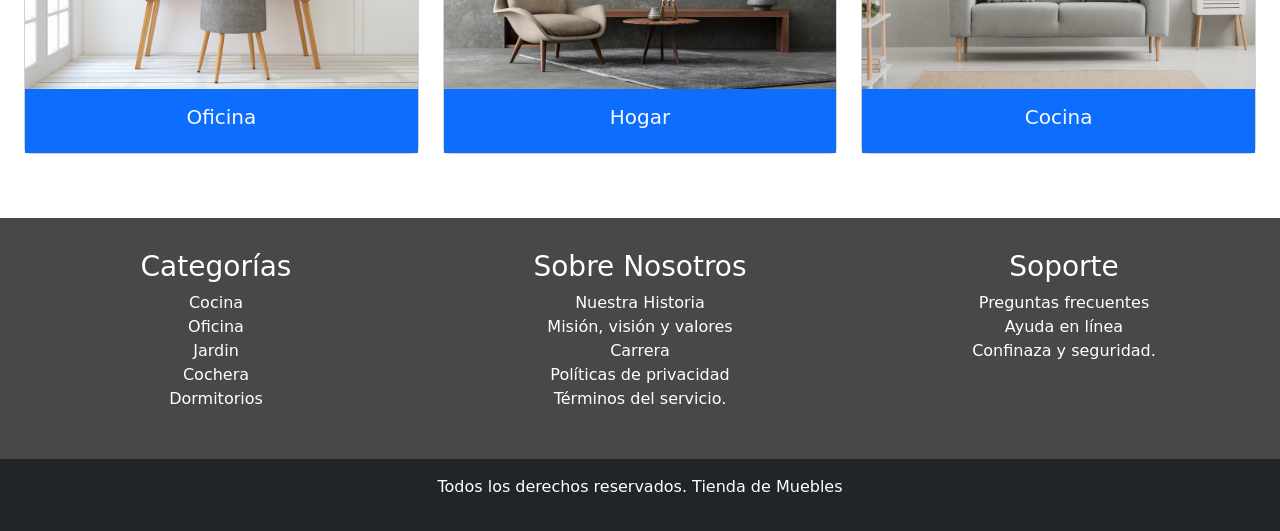
==== commit bdd7f323: "Se agregan clases de bootstrap para código responsible de Tienda de Muebles" ====
--- a/proyecto_final/index.html
+++ b/proyecto_final/index.html
@@ -8,166 +8,257 @@
     <link rel="preconnect" href="https://fonts.googleapis.com" />
     <link rel="preconnect" href="https://fonts.gstatic.com" crossorigin />
 
-    <link rel="stylesheet" href="css/app.css">
+    <link href="https://cdn.jsdelivr.net/npm/bootstrap@5.3.8/dist/css/bootstrap.min.css"
+      rel="stylesheet"
+      integrity="sha384-sRIl4kxILFvY47J16cr9ZwB07vP4J8+LH7qKQnuqkuIAvNWLzeN8tE5YBujZqJLB"
+      crossorigin="anonymous">
+    <style>
+      footer a {
+        color: white;
+        text-decoration: none;
+      }
+    </style>
   </head>
-  <body>
-    <header>
-      <h1>Título principal</h1>
-    </header>
-
-    <nav>
-      <ul>
-        <li><a href="#">Enlace 1</a></li>
-        <li><a href="#">Enlace 2</a></li>
-        <li><a href="#">Enlace 3</a></li>
-        <li><a href="#">Enlace 4</a></li>
-        <li><a href="#">Enlace 5</a></li>
-      </ul>
+
+  <body class="d-flex flex-column fw-bold Width 100%" >
+    <div class="container">
+      <header class="row d-flex justify-content-center align-items-center gx-0 p-4 mb-0  Width 100%">
+        <h1 class="Bootstrap heading text-center fw-normal">Tienda de <span class="text-primary">Muebles</span></h1>
+      </header>
+    </div>
+      
+
+    <nav class="navbar navbar-dark navbar-expand-lg p-3 mb-0 bg-primary text-white fw-normal " >
+      <div class="container-fluid position-relative">
+        <button class="btn btn btn-outline-light text-primary" style="background-color: rgb(51, 255, 0); border: rgb(51, 255, 0); border-radius: 0%;" type="submit">Logo</button>
+        <div class="collapse navbar-collapse position-absolute top-50 start-50 translate-middle" id="navbarNav">
+          <ul class="navbar-nav ">
+            <li class="nav-item" >
+              <a class="nav-link active" aria-current="page" href="#">Inicio</a>
+            </li>
+            <li class="nav-item">
+              <a class="nav-link active" aria-current="page" href="#">Nosotros</a>
+            </li>
+            <li class="nav-item">
+              <a class="nav-link active" aria-current="page" href="#">Tienda</a>
+            </li>
+            <li class="nav-item">
+              <a class="nav-link active" aria-current="page" href="#">Blog</a>
+            </li>
+            <li class="nav-item">
+              <a class="nav-link active" aria-current="page" href="#">Galería</a>
+            </li>
+            <li class="nav-item">
+              <a class="nav-link active" aria-current="page" href="#">Contacto</a>
+            </li>
+          </ul>
+        </div>
+          <div class="container-fluid">
+              <form class="d-flex ms-auto position-absolute top-50 start-100 translate-middle">
+                <input class="form-control me-2 w-25" type="search" placeholder="Buscar">
+                <button class="btn btn-outline-light" type="submit">
+                    Buscar
+                </button>
+            </form>
+          </div>
+      </div>
     </nav>
 
-    <section>
-      <img src="images/principal.jpg" alt="Imagen principal" />
-    </section>
+  
+      <section class="position-relative overflow-hidden d-flex justify-content-center align-items-end" style="height: 700px;">
+        <img src="images/principal.jpg" class="img-fluid w-100" alt="">
+        
+        <div class="position-absolute top-0 start-0 w-100 h-100 bg-dark opacity-50"></div>
+
+        <div class="position-absolute top-50 start-50 translate-middle text-white">
+            <h2>Tienda en línea con Bootstrap</h2>
+        </div>
+      </section>
 
     <main>
+      <div class="container">
+        <section class="row d-flex justify-content-center align-items-center gx-0 p-4 mb-2  Width 100%">
+          <h1 class="Bootstrap heading text-center fw-normal">Nuestros Productos</span></h1>
+        </section>
+      </div>
 
         <!--Primer producto-->
 
-      <section>
-        <article>
-          <div>
-            <img src="images/producto1.jpg" alt="Producto 1" />
-          </div>
-          <div>
-            <h3>Próducto 1</h3>
-            <p>Descripción</p>
-            <span>Precio</span>
-            <button>Agregar</button>
-          </div>
-        </article>
+      <div class="card mb-5 mx-4 text-light" style="max-width: 100%;">
+        <div class="row g-0">
+          <div class="col-md-4 w-50">
+            <img src="images/producto1.jpg" class="img-fluid rounded-start" alt="...">
+          </div>
+          <div class="col-md-8 bg-primary  d-flex align-items-center gx-0 w-50">
+            <div class="card-body row d-flex justify-content-center align-items-center text-center gx-0 gap-4">
+              <h5 class="card-title">Producto 1</h5>
+              <p class="card-text">Lorem, ipsum dolor sit amet consectetur adipisicing elit. Nisi dolore, esse voluptatibus neque necessitatibus velit ea corrupti voluptatum illo qui dolores consequatur fugit provident rerum unde? Culpa consequuntur excepturi nobis.</p>
+              <h5 class="card-title">$12,000</h5>
+              <button type="button" class="btn text-primary w-auto px-3" style="background-color: rgb(51, 255, 0); border: rgb(51, 255, 0);">Agregar al carrito</button>
+            </div>
+          </div>
+        </div>
+      </div>
+
+      <!--Productos 2 y 3-->
+      
+      <section class="d-flex flex-column flex-md-row  gap-4 mb-4 mx-4">
+
+        <div class="card mb-3 text-light" style="max-width: 100%;">
+          <img src="images/producto2.jpg" class="card-img-top" alt="...">
+          <div class="col-md-8 bg-primary  d-flex align-items-center gx-0 w-100">
+            <div class="card-body row d-flex justify-content-center align-items-center text-center gx-0 gap-4">
+              <h5 class="card-title">Producto 2</h5>
+              <p class="card-text">Lorem ipsum dolor sit amet consectetur adipisicing elit. In ab quidem deleniti blanditiis at. Sapiente quo, vel dolorum quasi, illo velit tempora molestias nostrum tempore harum debitis, cum maxime pariatur.</p>
+              <h5 class="card-title">$12,000</h5>
+              <button type="button" class="btn text-primary w-auto px-3" style="background-color: rgb(51, 255, 0); border: rgb(51, 255, 0);">Agregar al carrito</button>
+            </div>
+          </div>
+        </div>
+
+        <div class="card mb-3 text-light" style="max-width: 100%;">
+          <img src="images/producto3.jpg" class="card-img-top" alt="...">
+          <div class="col-md-8 bg-primary  d-flex align-items-center gx-0 w-100">
+            <div class="card-body row d-flex justify-content-center align-items-center text-center gx-0 gap-4">
+              <h5 class="card-title">Producto 3</h5>
+              <p class="card-text">Lorem ipsum dolor sit amet consectetur adipisicing elit. In ab quidem deleniti blanditiis at. Sapiente quo, vel dolorum quasi, illo velit tempora molestias nostrum tempore harum debitis, cum maxime pariatur.</p>
+              <h5 class="card-title">$12,000</h5>
+              <button type="button" class="btn text-primary w-auto px-3" style="background-color: rgb(51, 255, 0); border: rgb(51, 255, 0);">Agregar al carrito</button>
+            </div>
+          </div>
+        </div>
+
       </section>
 
-      <!--Productos 2 y 3-->
-
-        <article>
-          <img src="images/producto2.jpg" alt="Producto 2" />
-          <div>
-            <h3>Próducto 2</h3>
-            <p>Descripción</p>
-            <span>Precio</span>
-            <button>Agregar</button>
-          </div>
-        </article>
-        <article>
-          <img src="images/producto3.jpg" alt="Producto 3" />
-          <div>
-            <h3>Próducto 3</h3>
-            <p>Descripción</p>
-            <span>Precio</span>
-            <button>Agregar</button>
-          </div>
-        </article>
-      </section>
-
       <!--Productos 4, 5 y 6-->
 
-      <section>
-        <article>
-          <img src="images/producto4.jpg" alt="Producto 4" />
-          <div>
-            <h3>Próducto 4</h3>
-            <p>Descripción</p>
-            <span>Precio</span>
-            <button>Agregar</button>
-          </div>
-        </article>
-        <article>
-          <img src="images/producto5.jpg" alt="Producto 5" />
-          <div>
-            <h3>Próducto 5</h3>
-            <p>Descripción</p>
-            <span>Precio</span>
-            <button>Agregar</button>
-          </div>
-        </article>
-        <article>
-          <img src="images/producto6.jpg" alt="Producto 6" />
-          <div>
-            <h3>Próducto 6</h3>
-            <p>Descripción</p>
-            <span>Precio</span>
-            <button>Agregar</button>
-          </div>
-        </article>
-      </section>
-
-      <h2>Categorías.</h2>
-
-      <section>
-        <article>
-          <div>
-            <img src="images/categoria1.jpg" alt="Imagen Oficina" />
-            <h2>Oficina</h2>
-          </div>
-        </article>
-        <article>
-          <div>
-            <img src="images/categoria2.jpg" alt="Imagen Hogar"/>
-            <h2>Hogar</h2>
-          </div>
-        </article>
-        <article>
-          <div>
-            <img src="images/categoria3.jpg" alt="Imagen Cocina" />
-            <h2>Cocina</h2>
-          </div>
-        </article>
-      </section>
+      <section class="d-flex flex-column flex-md-row  gap-4 mx-4">
+
+        <div class="card mb-3 text-light" style="max-width: 100%;">
+          <img src="images/producto4.jpg" class="card-img-top" alt="...">
+          <div class="col-md-8 bg-primary  d-flex align-items-center gx-0 w-100">
+            <div class="card-body row d-flex justify-content-center align-items-center text-center gx-0 gap-4">
+              <h5 class="card-title">Producto 4</h5>
+              <p class="card-text">Lorem ipsum dolor sit amet consectetur adipisicing elit. In ab quidem deleniti blanditiis at. Sapiente quo, vel dolorum quasi, illo velit tempora molestias nostrum tempore harum debitis, cum maxime pariatur.</p>
+              <h5 class="card-title">$12,000</h5>
+              <button type="button" class="btn text-primary w-auto px-3" style="background-color: rgb(51, 255, 0); border: rgb(51, 255, 0);">Agregar al carrito</button>
+            </div>
+          </div>
+        </div>
+
+        <div class="card mb-3 text-light" style="max-width: 100%;">
+          <img src="images/producto5.jpg" class="card-img-top" alt="...">
+          <div class="col-md-8 bg-primary  d-flex align-items-center gx-0 w-100">
+            <div class="card-body row d-flex justify-content-center align-items-center text-center gx-0 gap-4">
+              <h5 class="card-title">Producto 5</h5>
+              <p class="card-text">Lorem ipsum dolor sit amet consectetur adipisicing elit. In ab quidem deleniti blanditiis at. Sapiente quo, vel dolorum quasi, illo velit tempora molestias nostrum tempore harum debitis, cum maxime pariatur.</p>
+              <h5 class="card-title">$12,000</h5>
+              <button type="button" class="btn text-primary w-auto px-3" style="background-color: rgb(51, 255, 0); border: rgb(51, 255, 0);">Agregar al carrito</button>
+            </div>
+          </div>
+        </div>
+
+        <div class="card mb-3 text-light" style="max-width: 100%;">
+          <img src="images/producto6.jpg" class="card-img-top" alt="...">
+          <div class="col-md-8 bg-primary  d-flex align-items-center gx-0 w-100">
+            <div class="card-body row d-flex justify-content-center align-items-center text-center gx-0 gap-4">
+              <h5 class="card-title">Producto 6</h5>
+              <p class="card-text">Lorem ipsum dolor sit amet consectetur adipisicing elit. In ab quidem deleniti blanditiis at. Sapiente quo, vel dolorum quasi, illo velit tempora molestias nostrum tempore harum debitis, cum maxime pariatur.</p>
+              <h5 class="card-title">$12,000</h5>
+              <button type="button" class="btn text-primary w-auto px-3" style="background-color: rgb(51, 255, 0); border: rgb(51, 255, 0);">Agregar al carrito</button>
+            </div>
+          </div>
+        </div>
+
+        </section>
+
+      <div class="container">
+        <section class="row d-flex justify-content-center align-items-center gx-0 p-4 mb-2  Width 100%">
+          <h1 class="Bootstrap heading text-center fw-normal">Categorías</span></h1>
+        </section>
+      </div>
+
+      <section class="d-flex flex-column flex-md-row  gap-4 mx-4 mb-5 overflow-hidden d-flex justify-content-center align-items-end" style="height: auto;">
+
+        <div class="card mb-3 text-light h-100" style="max-width: 100%;">
+          <img src="images/categoria1.jpg" class="card-img-top" alt="...">
+          <div class="col-md-8 bg-primary  d-flex align-items-center gx-0 w-100">
+            <div class="card-body row d-flex justify-content-center align-items-center text-center gx-0 gap-4">
+              <h5 class="card-title">Oficina</h5>
+            </div>
+          </div>
+        </div>
+
+        <div class="card mb-3 text-light h-100" style="max-width: 100%;">
+          <img src="images/producto5.jpg" class="card-img-top" alt="...">
+          <div class="col-md-8 bg-primary  d-flex align-items-center gx-0 w-100">
+            <div class="card-body row d-flex justify-content-center align-items-center text-center gx-0 gap-4">
+              <h5 class="card-title">Hogar</h5>
+            </div>
+          </div>
+        </div>
+
+        <div class="card mb-3 text-light h-100" style="max-width: 100%;">
+          <img src="images/producto6.jpg" class="card-img-top" alt="...">
+          <div class="col-md-8 bg-primary  d-flex align-items-center gx-0 w-100">
+            <div class="card-body row d-flex justify-content-center align-items-center text-center gx-0 gap-4">
+              <h5 class="card-title">Cocina</h5>
+            </div>
+          </div>
+        </div>
+
+        </section>
+
     </main>
 
-    <footer>
-        <section>
-
-            <article>
+    <footer class="row d-flex ">
+
+        <section class="d-flex flex-column flex-md-row  p-3 mb-0 text-white justify-content-center align-items-start  text-center text-white" style="background-color: #484848;">
+
+            <article class="col-md-4 py-3">
                 <h3>Categorías</h3>
                 <nav>
-                    <ul>
-                        <li><a href="#">1</a></li>
-                        <li><a href="#">2</a></li>
-                        <li><a href="#">3</a></li>
-                        <li><a href="#">4</a></li>
-                        <li><a href="#">5</a></li>
+                    <ul class="list-unstyled fw-normal">
+                        <li><a href="#" >Cocina</a></li>
+                        <li><a href="#">Oficina</a></li>
+                        <li><a href="#">Jardin</a></li>
+                        <li><a href="#">Cochera</a></li>
+                        <li><a href="#">Dormitorios</a></li>
                     </ul>
                 </nav>
             </article>
 
-            <article>
-                <h3>Nosotros</h3>
+            <article class="col-md-4 py-3">
+                <h3>Sobre Nosotros</h3>
                 <nav>
-                    <ul>
-                        <li><a href="#">1</a></li>
-                        <li><a href="#">2</a></li>
-                        <li><a href="#">3</a></li>
-                        <li><a href="#">4</a></li>
-                        <li><a href="#">5</a></li>
+                    <ul class="list-unstyled fw-normal">
+                        <li><a href="#">Nuestra Historia</a></li>
+                        <li><a href="#">Misión, visión y valores</a></li>
+                        <li><a href="#">Carrera</a></li>
+                        <li><a href="#">Políticas de privacidad</a></li>
+                        <li><a href="#">Términos del servicio.</a></li>
                     </ul>
                 </nav>
             </article>
 
-            <article>
+            <article class="col-md-4 py-3">
                 <h3>Soporte</h3>
                 <nav>
-                    <ul>
-                        <li><a href="#">1</a></li>
-                        <li><a href="#">2</a></li>
-                        <li><a href="#">3</a></li>
+                    <ul class="list-unstyled fw-normal">
+                        <li><a href="#">Preguntas frecuentes</a></li>
+                        <li><a href="#">Ayuda en línea</a></li>
+                        <li><a href="#">Confinaza y seguridad.</a></li>
                     </ul>
                 </nav>
             </article>
         </section>
-        <section>
-            <h2>Derechos reservados</h2>
+
+        <section class="d-flex justify-content-center align-items-center text-center p-3 mb-0 bg-dark text-white fw-normal">
+            <p>Todos los derechos reservados. Tienda de Muebles</p>
         </section>
     </footer>
+
+    <script src="https://cdn.jsdelivr.net/npm/bootstrap@5.3.8/dist/js/bootstrap.bundle.min.js" integrity="sha384-FKyoEForCGlyvwx9Hj09JcYn3nv7wiPVlz7YYwJrWVcXK/BmnVDxM+D2scQbITxI" crossorigin="anonymous"></script>
+
   </body>
 </html>
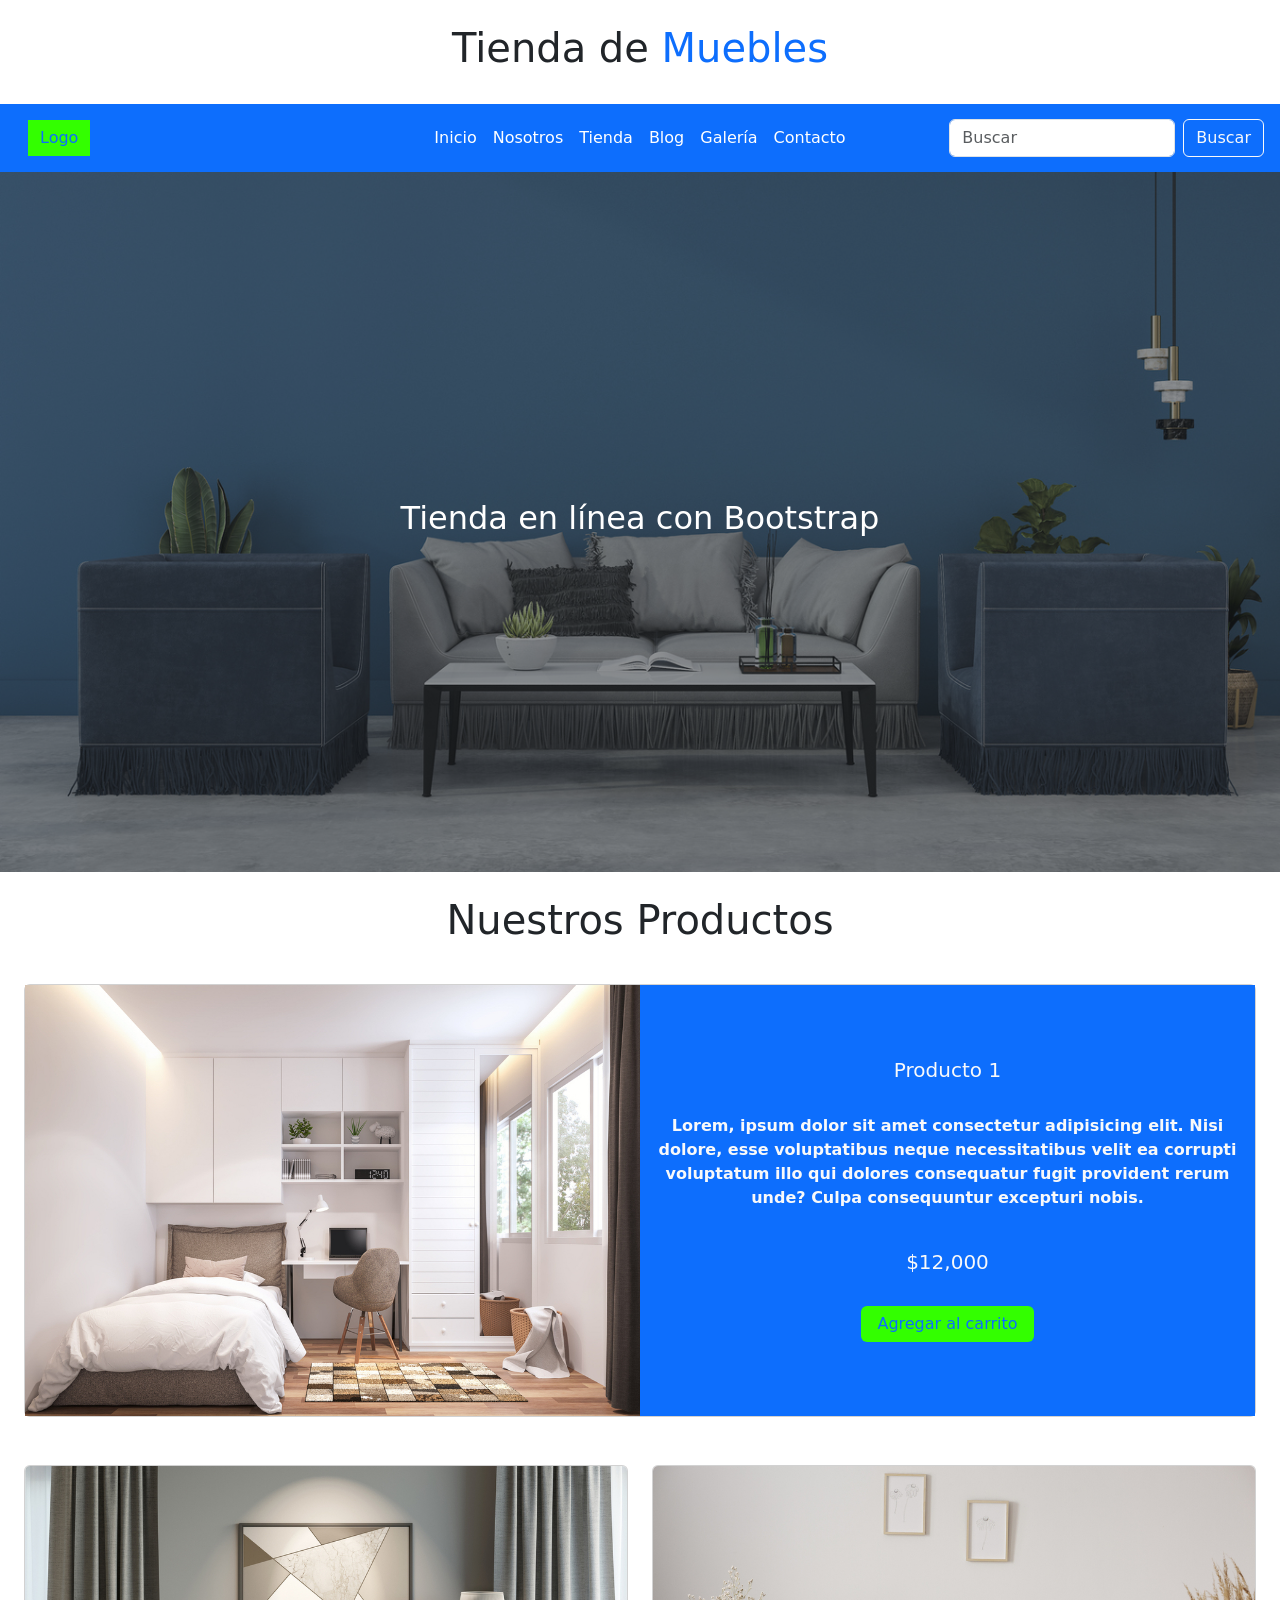
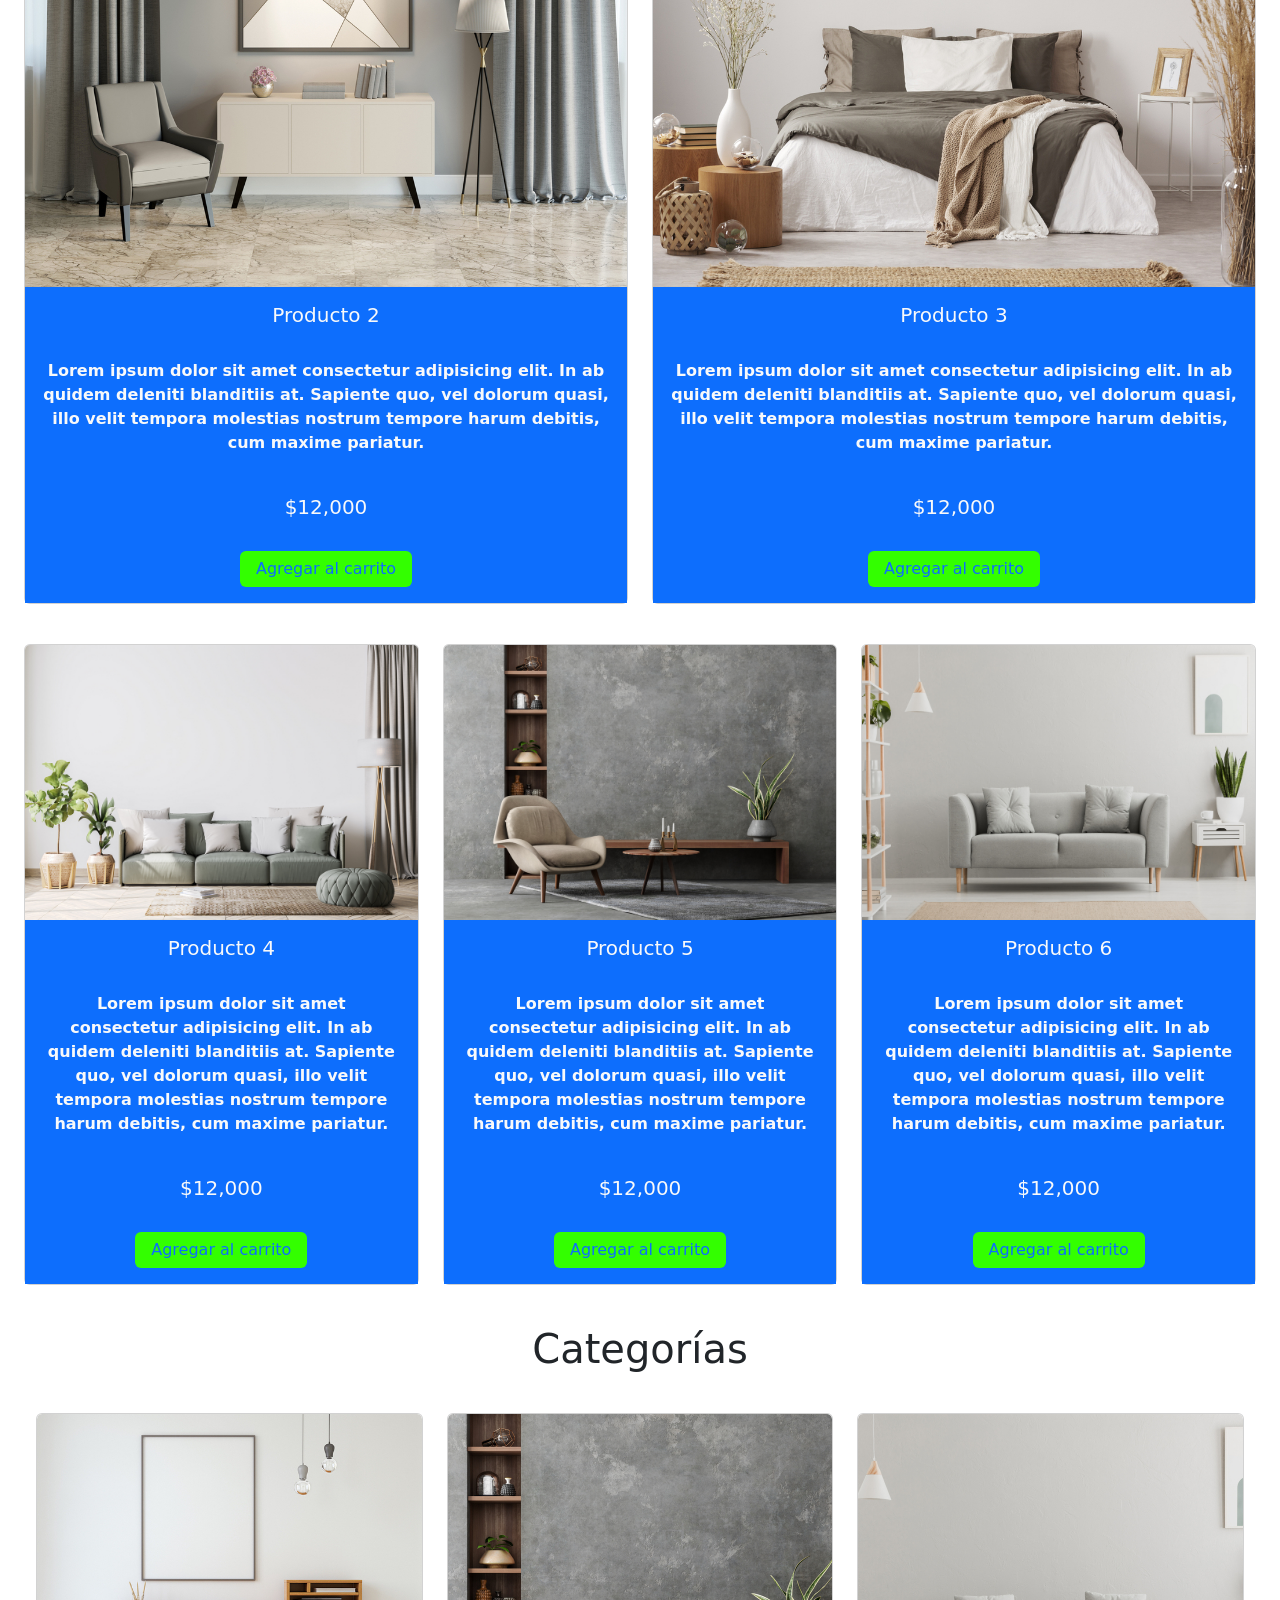
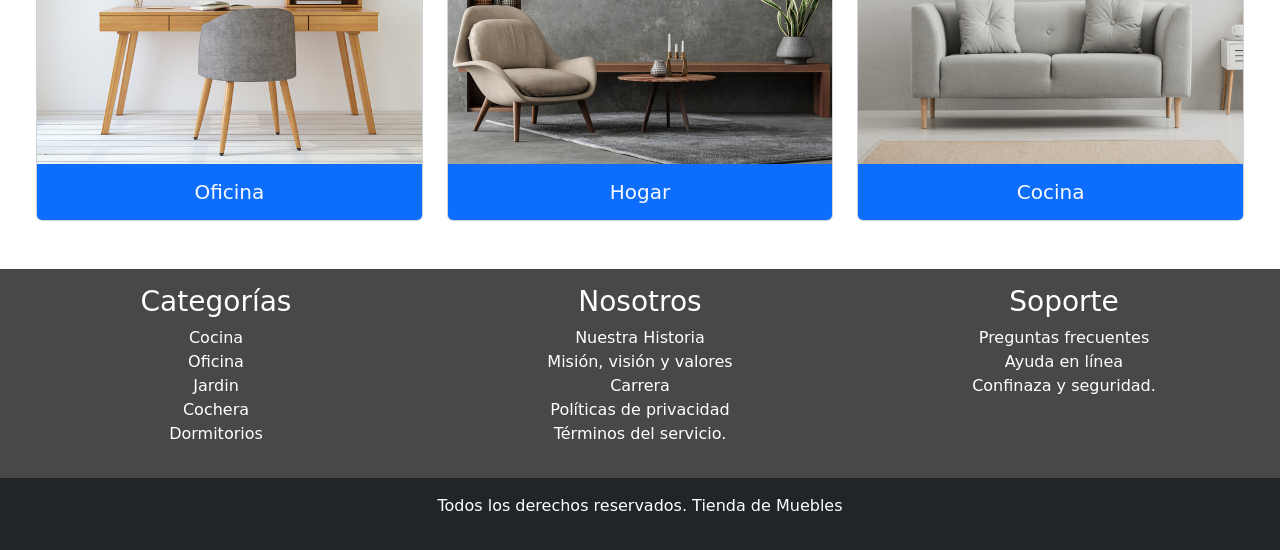
==== commit fbc0ec23: "Se corrige card del primer producto para hacerla responsiva" ====
--- a/proyecto_final/index.html
+++ b/proyecto_final/index.html
@@ -23,7 +23,7 @@
   <body class="d-flex flex-column fw-bold Width 100%" >
     <div class="container">
       <header class="row d-flex justify-content-center align-items-center gx-0 p-4 mb-0  Width 100%">
-        <h1 class="Bootstrap heading text-center fw-normal">Tienda de <span class="text-primary">Muebles</span></h1>
+        <h1 class="Bootstrap heading text-center fw-normal">Tienda de <spanu class="text-primary">Muebles</span></h1>
       </header>
     </div>
       
@@ -54,8 +54,8 @@
           </ul>
         </div>
           <div class="container-fluid">
-              <form class="d-flex ms-auto position-absolute top-50 start-100 translate-middle">
-                <input class="form-control me-2 w-25" type="search" placeholder="Buscar">
+              <form class="d-flex  position-absolute top-50 end-0 translate-middle-y">
+                <input class="form-control me-2 w-100" type="search" placeholder="Buscar">
                 <button class="btn btn-outline-light" type="submit">
                     Buscar
                 </button>
@@ -65,7 +65,7 @@
     </nav>
 
   
-      <section class="position-relative overflow-hidden d-flex justify-content-center align-items-end" style="height: 700px;">
+      <section class="position-relative overflow-hidden d-flex justify-content-center align-items-end" style="height: auto; max-height: 700px;">
         <img src="images/principal.jpg" class="img-fluid w-100" alt="">
         
         <div class="position-absolute top-0 start-0 w-100 h-100 bg-dark opacity-50"></div>
@@ -84,21 +84,39 @@
 
         <!--Primer producto-->
 
-      <div class="card mb-5 mx-4 text-light" style="max-width: 100%;">
-        <div class="row g-0">
-          <div class="col-md-4 w-50">
-            <img src="images/producto1.jpg" class="img-fluid rounded-start" alt="...">
-          </div>
-          <div class="col-md-8 bg-primary  d-flex align-items-center gx-0 w-50">
-            <div class="card-body row d-flex justify-content-center align-items-center text-center gx-0 gap-4">
-              <h5 class="card-title">Producto 1</h5>
-              <p class="card-text">Lorem, ipsum dolor sit amet consectetur adipisicing elit. Nisi dolore, esse voluptatibus neque necessitatibus velit ea corrupti voluptatum illo qui dolores consequatur fugit provident rerum unde? Culpa consequuntur excepturi nobis.</p>
-              <h5 class="card-title">$12,000</h5>
-              <button type="button" class="btn text-primary w-auto px-3" style="background-color: rgb(51, 255, 0); border: rgb(51, 255, 0);">Agregar al carrito</button>
-            </div>
-          </div>
-        </div>
-      </div>
+      <div class="card mb-5 mx-4 text-light">
+            <div class="row g-0">
+
+                <div class="col-12 col-lg-6">
+                    <img src="images/producto1.jpg"
+                        class="img-fluid w-100 h-100"
+                        style="object-fit: cover;"
+                        alt="">
+                </div>
+
+                <div class="col-12 col-lg-6 bg-primary d-flex align-items-center">
+                    <div class="card-body d-flex flex-column justify-content-center align-items-center text-center gap-4">
+                        <h5 class="card-title">Producto 1</h5>
+
+                        <p class="card-text">
+                            Lorem, ipsum dolor sit amet consectetur adipisicing elit.
+                            Nisi dolore, esse voluptatibus neque necessitatibus velit ea
+                            corrupti voluptatum illo qui dolores consequatur fugit
+                            provident rerum unde? Culpa consequuntur excepturi nobis.
+                        </p>
+
+                        <h5 class="card-title">$12,000</h5>
+
+                        <button type="button"
+                                class="btn text-primary px-3"
+                                style="background-color: rgb(51, 255, 0); border: rgb(51, 255, 0);">
+                            Agregar al carrito
+                        </button>
+                    </div>
+                </div>
+
+            </div>
+        </div>
 
       <!--Productos 2 y 3-->
       
@@ -172,42 +190,53 @@
 
         </section>
 
+        <!--Categorías-->
+
       <div class="container">
         <section class="row d-flex justify-content-center align-items-center gx-0 p-4 mb-2  Width 100%">
           <h1 class="Bootstrap heading text-center fw-normal">Categorías</span></h1>
         </section>
       </div>
 
-      <section class="d-flex flex-column flex-md-row  gap-4 mx-4 mb-5 overflow-hidden d-flex justify-content-center align-items-end" style="height: auto;">
-
-        <div class="card mb-3 text-light h-100" style="max-width: 100%;">
-          <img src="images/categoria1.jpg" class="card-img-top" alt="...">
-          <div class="col-md-8 bg-primary  d-flex align-items-center gx-0 w-100">
-            <div class="card-body row d-flex justify-content-center align-items-center text-center gx-0 gap-4">
-              <h5 class="card-title">Oficina</h5>
-            </div>
-          </div>
-        </div>
-
-        <div class="card mb-3 text-light h-100" style="max-width: 100%;">
-          <img src="images/producto5.jpg" class="card-img-top" alt="...">
-          <div class="col-md-8 bg-primary  d-flex align-items-center gx-0 w-100">
-            <div class="card-body row d-flex justify-content-center align-items-center text-center gx-0 gap-4">
-              <h5 class="card-title">Hogar</h5>
-            </div>
-          </div>
-        </div>
-
-        <div class="card mb-3 text-light h-100" style="max-width: 100%;">
-          <img src="images/producto6.jpg" class="card-img-top" alt="...">
-          <div class="col-md-8 bg-primary  d-flex align-items-center gx-0 w-100">
-            <div class="card-body row d-flex justify-content-center align-items-center text-center gx-0 gap-4">
-              <h5 class="card-title">Cocina</h5>
-            </div>
-          </div>
-        </div>
-
-        </section>
+      <section class="row g-4 mx-4 mb-5">
+
+          <div class="col-12 col-md-4">
+              <div class="card h-100 overflow-hidden text-light">
+                  <img src="images/categoria1.jpg"
+                      class="card-img-top w-100"
+                      style="height: 350px; object-fit: cover;"
+                      alt="...">
+                  <div class="card-body bg-primary d-flex justify-content-center align-items-center text-center">
+                      <h5 class="card-title mb-0">Oficina</h5>
+                  </div>
+              </div>
+          </div>
+
+          <div class="col-12 col-md-4">
+              <div class="card h-100 overflow-hidden text-light">
+                  <img src="images/producto5.jpg"
+                      class="card-img-top w-100"
+                      style="height: 350px; object-fit: cover;"
+                      alt="...">
+                  <div class="card-body bg-primary d-flex justify-content-center align-items-center text-center">
+                      <h5 class="card-title mb-0">Hogar</h5>
+                  </div>
+              </div>
+          </div>
+
+          <div class="col-12 col-md-4">
+              <div class="card h-100 overflow-hidden text-light">
+                  <img src="images/producto6.jpg"
+                      class="card-img-top w-100"
+                      style="height: 350px; object-fit: cover;"
+                      alt="...">
+                  <div class="card-body bg-primary d-flex justify-content-center align-items-center text-center">
+                      <h5 class="card-title mb-0">Cocina</h5>
+                  </div>
+              </div>
+          </div>
+
+      </section>
 
     </main>
 
@@ -215,7 +244,7 @@
 
         <section class="d-flex flex-column flex-md-row  p-3 mb-0 text-white justify-content-center align-items-start  text-center text-white" style="background-color: #484848;">
 
-            <article class="col-md-4 py-3">
+            <article class="col-12 col-md-4 mb-4 mb-md-0">
                 <h3>Categorías</h3>
                 <nav>
                     <ul class="list-unstyled fw-normal">
@@ -228,10 +257,10 @@
                 </nav>
             </article>
 
-            <article class="col-md-4 py-3">
-                <h3>Sobre Nosotros</h3>
+            <article class="col-12 col-md-4 mb-4 mb-md-0">
+                <h3>Nosotros</h3>
                 <nav>
-                    <ul class="list-unstyled fw-normal">
+                    <ul class="list-unstyled fw-normal" >
                         <li><a href="#">Nuestra Historia</a></li>
                         <li><a href="#">Misión, visión y valores</a></li>
                         <li><a href="#">Carrera</a></li>
@@ -241,7 +270,7 @@
                 </nav>
             </article>
 
-            <article class="col-md-4 py-3">
+            <article class="col-12 col-md-4">
                 <h3>Soporte</h3>
                 <nav>
                     <ul class="list-unstyled fw-normal">
@@ -251,6 +280,7 @@
                     </ul>
                 </nav>
             </article>
+
         </section>
 
         <section class="d-flex justify-content-center align-items-center text-center p-3 mb-0 bg-dark text-white fw-normal">
